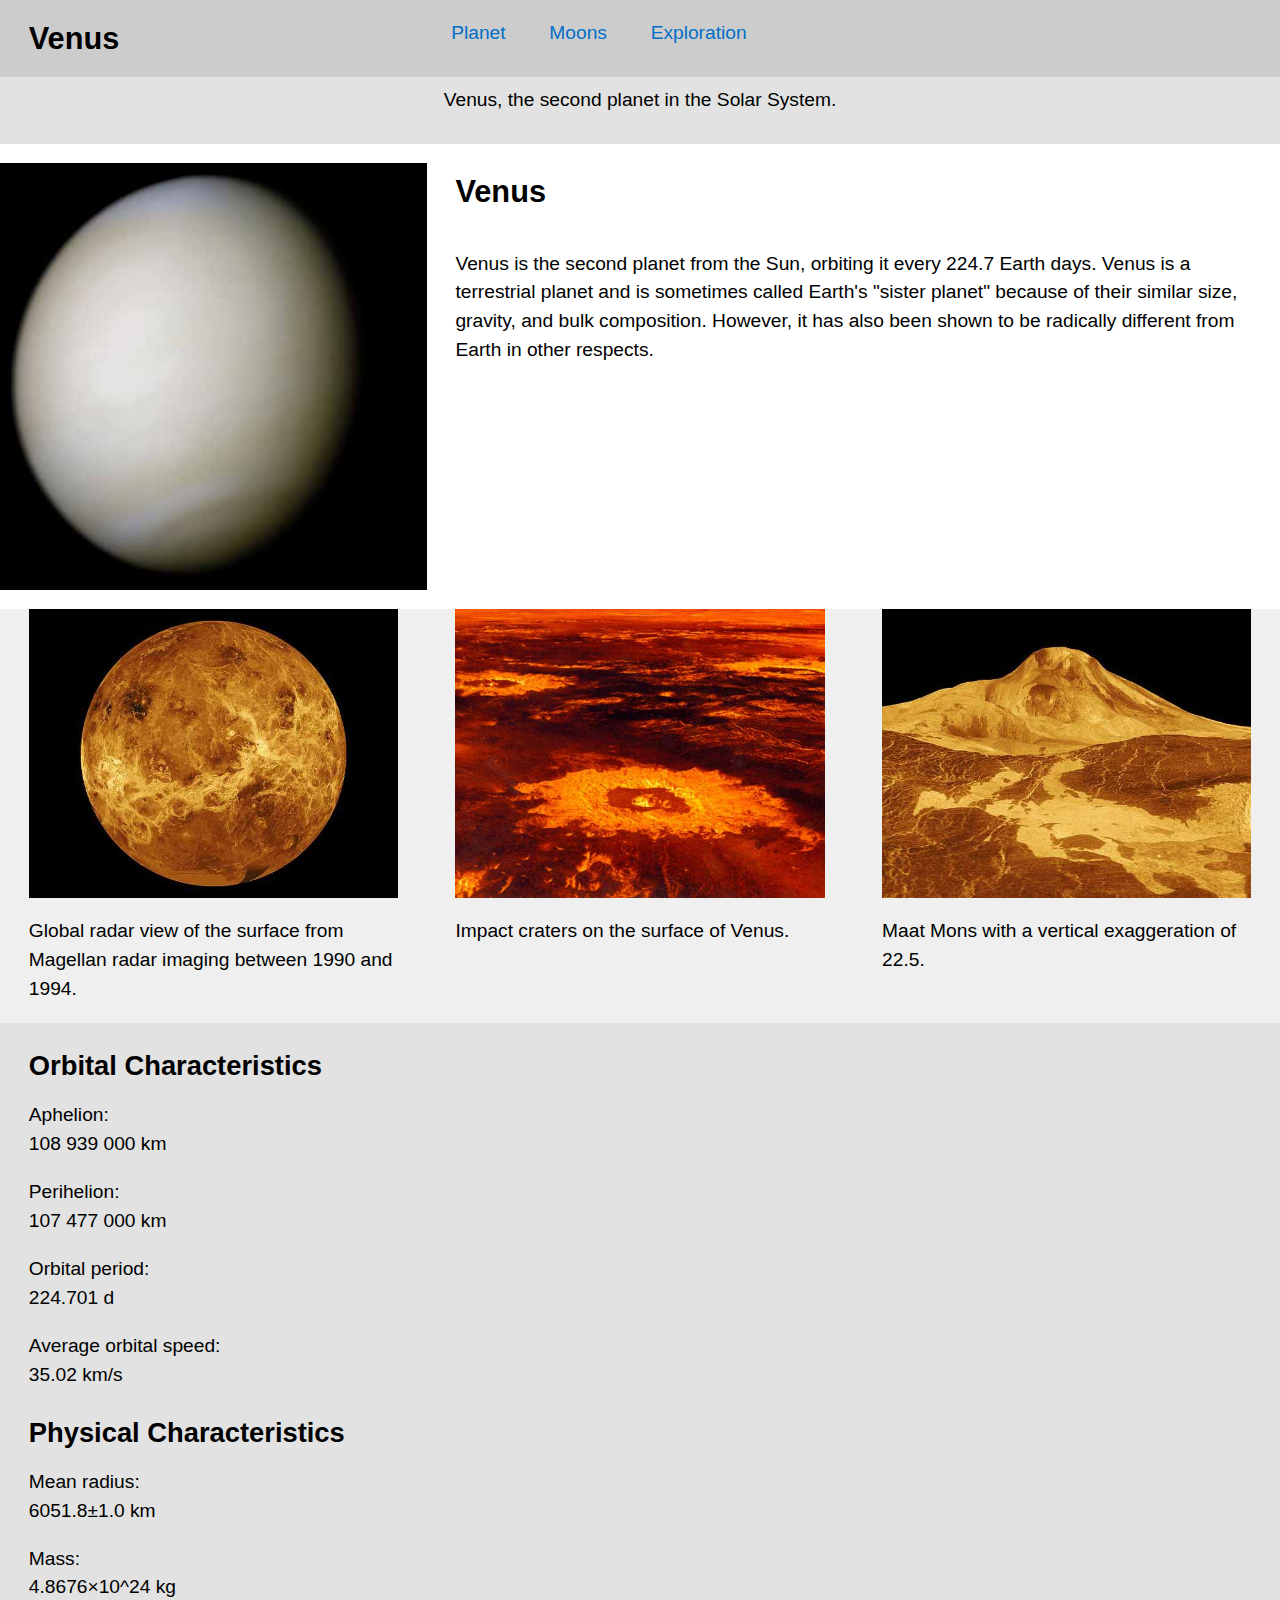
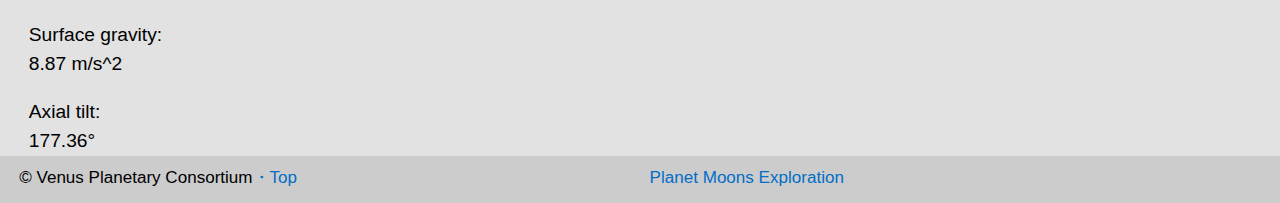
==== index.html @ a02ed285 "Took padding off of items in the html's because I inserted gutters. Fixed the footers of all the htm" ====
<!DOCTYPE html>
<html lang="en-ca">
<head>
  <meta charset="utf-8">
  <title>dsn1675-assignment-1</title>
  <meta name="viewport" content="width=device-width,initial-scale=1">
  <meta name="handheldfriendly" content="true">
  <meta name="mobileoptimized" content="240">
  <link href="css/modules.css" rel="stylesheet">
  <link href="css/typography.css" rel="stylesheet">
  <link href="css/grid.css" rel="stylesheet">
  <link href="css/main.css" rel="stylesheet">


</head>
  <body>

  <header>
    <div class="navigat"
      <div class="grid">

        <div class="unit xs-1 s-1 m-1-3 l-1-3 gutter">
          <h1 class="peta">Venus</h1>
        </div>

        <div class="unit xs-1 s-1 m-1-2 l-1-3">
          <a href="index.html">Planet</a>
          <a href="moons.html">Moons</a>
          <a href="exploration.html">Exploration</a>
        </div>

      </div>
    </div>
  </header>

  <div class="subheader">
    <div class="grid">

      <div class="unit xs-1 s-1 m-1 l-1">
        <p>Venus, the second planet in the Solar System.</p>
      </div>

    </div>
  </div>


  <main>
  <div class="p-one">
    <div class="grid">

      <div class="unit xs-1 s-1 m-1-3 l-1-3">
        <img class="img-v" src="images/venus.jpg" alt="">
      </div>

      <div class="unit xs-1 s-1 m-2-3 l-2-3 gutter">
        <h2>Venus</h2>
        <p>Venus is the second planet from the Sun, orbiting it every 224.7 Earth days. Venus is a terrestrial planet and is sometimes called Earth's "sister planet" because of their similar size, gravity, and bulk composition. However, it has also been shown to be radically different from Earth in other respects.</p>
      </div>

    </div>
  </div>

  <div class="three">
    <div class="grid">

      <div class="unit xs-1 s-1 m-1-3 l-1-3 gutter">
        <img class="img-flex" src="images/venus-1.jpg" alt="">
        <p class="figcap">Global radar view of the surface from Magellan radar imaging between 1990 and 1994.</p>
      </div>

      <div class="unit xs-1 s-1-2 m-1-3 l-1-3 gutter">
        <img class="img-flex" src="images/venus-2.jpg" alt="">
        <p class="figcap">Impact craters on the surface of Venus.</p>
      </div>

      <div class="unit xs-1 s-1-2 m-1-3 l-1-3 gutter">
        <img class="img-flex" src="images/venus-3.jpg" alt="">
        <p class="figcap">Maat Mons with a vertical exaggeration of 22.5.</p>
      </div>

    </div>
  </div>

  <div class="list">
    <div class="grid">

      <div class="unit xs-1 s-1 m-1-2 l-1 gutter">
        <h3>Orbital Characteristics</h3>

      <ol>
        <dt>Aphelion:</dt>
          <dd>108 939 000 km</dd>
        <dt>Perihelion:</dt>
          <dd>107 477 000 km</dd>
        <dt>Orbital period:</dt>
          <dd>224.701 d</dd>
        <dt>Average orbital speed:</dt>
          <dd>35.02 km/s</dd>
      </ol>
    </div>


      <div class="unit xs-1 s-1 m-1-2 l-1 gutter">
        <h3>Physical Characteristics</h3>

        <ol>
          <dt>Mean radius:</dt>
            <dd>6051.8±1.0 km</dd>
          <dt>Mass:</dt>
            <dd>4.8676×10^24 kg</dd>
          <dt>Surface gravity:</dt>
            <dd>8.87 m/s^2</dd>
          <dt>Axial tilt:</dt>
            <dd>177.36°</dd>
        </ol>
      </div>
    </div>
  </div>

  </main>

  <footer>

    <div class="navigat-two">
      <div class="grid">

        <div class="unit xs-1 s-1 m-1-2 l-1-2 milli">
          <p>© Venus Planetary Consortium<a href="top">・Top</a></p>
        </div>

        <div class="unit xs-1 s-1 m-1-2 l-1-2 milli">
          <ol>
          <a href="index.html">Planet</a>
          <a href="moons.html">Moons</a>
          <a href="exploration.html">Exploration</a>
          </ol>
        </div>

      </div>
    </div>
  </footer>

  </body>
</html>
---- css/modules.css ----
@-moz-viewport { width: device-width; scale: 1; }
@-ms-viewport { width: device-width; scale: 1; }
@-o-viewport { width: device-width; scale: 1; }
@-webkit-viewport { width: device-width; scale: 1; }
@viewport { width: device-width; scale: 1; }

html {
  box-sizing: border-box;
  -moz-text-size-adjust: 100%;
  -ms-text-size-adjust: 100%;
  -webkit-text-size-adjust: 100%;
  text-size-adjust: 100%;
}

*, *::before, *::after {
  box-sizing: inherit;
}

body {
  margin: 0;
}

article, aside, details, figcaption, figure,
footer, header, main, menu, nav, section, summary {
  display: block;
}

audio, canvas, progress, video {
  display: inline-block;
  vertical-align: baseline;
}

template {
  display: none;
}

img {
  border: 0;
}

.img-flex {
  display: block;
  width: 100%;
}

svg:not(:root) {
  overflow: hidden;
}

svg {
  fill: currentColor;
  stroke: currentColor;
}

.image-replacement, .ir {
  overflow: hidden;
  direction: ltr;
  text-align: left;
  text-indent: 100%;
  white-space: nowrap;
}

.list-group {
  padding-left: 0;
  list-style-type: none;
}

.list-group > dd {
  margin-left: 0;
}

.list-group--inline::before,
.list-group--inline::after {
  content: "";
  display: table;
}

.list-group--inline::after {
  clear: both;
}

.list-group--inline > li {
  display: inline-block;
}

.list-group--inline > dt {
  clear: left;
  float: left;
  width: 11em;
}

.list-group--inline > dd {
  float: left;
  min-width: 12em;
}

.embed {
  margin-left: 0;
  margin-right: 0;
  overflow: hidden;
  position: relative;
  width: 100%;
}

.embed--1by1 {
  padding-top: 100%; /* Square */
}

.embed--4by3 {
  padding-top: 75%; /* Traditional TV/computer screens */
}

.embed--iso216 {
  padding-top: 70.92%; /* A-standard paper sizes */
}

.embed--3by2 {
  padding-top: 66.6%; /* Classic 35 mm film & most digital photos, landscape */
}

.embed--2by3 {
  padding-top: 150%; /* Classic 35 mm film & most digital photos, portrait */
}

.embed--golden {
  padding-top: 61.8%; /* The Golden Ratio */
}

.embed--16by9 {
  padding-top: 56.25%; /* HD TV */
}

.embed--185by100 {
  padding-top: 54.05%; /* Common widescreen cinema */
}

.embed--24by10 {
  padding-top: 41.667%; /* Widescreen cinema: 2.4:1 */;
}

.embed--3by1 {
  padding-top: 33.3333%; /* Panorama photos */
}

.embed--4by1 {
  padding-top: 25%; /* Polyvision */
}

.embed__item {
  height: 100%;
  left: 0;
  position: absolute;
  top: 0;
  width: 100%;
}

.media {
  overflow: hidden;
}

.media__img {
  float: left;
}

.media__img--reversed {
  float: right;
}

.media__img--stacked {
  float: none;
}

.media__body {
  overflow: hidden;
  min-width: 12em; /* Slightly less than 200px, responsiveness built in */
}

a:hover, a:active {
  outline: none;
}

a:focus, [tabindex="0"]:focus,
input:focus, textarea:focus, button:focus {
  outline: 3px solid #000;
  outline-offset: 3px;
}

.skip-links {
  margin: 0;
  padding: 0;
  list-style-type: none;
}

.skip-links a {
  padding: 0.5em 0.75em;
  position: absolute;
  top: -3em;
  z-index: 10000; /* To make sure they're always on top */
  background-color: #000;
  color: #fff;
  font-size: 1.125rem;
  font-weight: bold;
  text-decoration: none;
}

.skip-links a:focus {
  top: 0;
}

.print-only {
  display: none;
  visibility: hidden;
}

@media print {

  .no-print {
    display: none;
    visibility: hidden;
  }

  .print-only {
    display: block;
    visibility: visible;
  }

  /*!
   * (c) HTML5 Boilerplate || MIT License
   *     https://html5boilerplate.com/
   */

  *, *:before, *:after, *:first-letter, *:first-line {
    background: none transparent !important;
    color: #000 !important;
    box-shadow: none !important;
    text-shadow: none !important;
  }

  a, a:visited {
    text-decoration: underline;
  }

  a[href]:after {
    content: " (" attr(href) ")";
  }

  abbr[title]:after {
    content: " (" attr(title) ")";
  }

  a[href^="#"]:after,
  a[href^="javascript:"]:after {
    content: "";
  }

  pre, blockquote {
    page-break-inside: avoid;
  }

  thead {
    display: table-header-group;
  }

  tr, img {
    page-break-inside: avoid;
  }

  p, h1, h2, h3, h4, h5, h6 {
    orphans: 3;
    widows: 3;
  }

  h1, h2, h3, h4, h5, h6 {
    page-break-after: avoid;
  }

  /*! End HTML5 Boilerplate code */
}
---- css/typography.css ----
html {
  font: normal 100%/1.5 helvetica,sans-serif;
  font-size: 100%;
  line-height: 1.3;
}


a {
  background-color: transparent; 
}

sub, sup {
  font-size: 75%;
  line-height: 1px;
  position: relative;
  vertical-align: baseline;
}

sup {
  top: -0.5em;
}

sub {
  bottom: -0.25em;
}

pre, code, kbd, samp {
  font-size: 100%;
}

abbr[title] {
  border-bottom: 1px dotted;
  text-decoration: none;
}

b, strong {
  font-weight: bold;
}

dfn, caption {
  font-style: italic;
}

hr {
  border: 0;
  border-top: 1px solid;
  height: 0;
}

table {
  border-collapse: collapse;
  border-spacing: 0;
  width: 100%;
}

th, td {
  border-bottom: 1px solid;
  text-align: left;
}

thead th {
  vertical-align: bottom;
}

.text-left {
  text-align: left;
}

.text-right {
  text-align: right;
}

.text-center {
  text-align: center;
}

.normal {
  font-weight: normal;
}

.bold {
  font-weight: bold;
}

.italic {
  font-style: italic;
}

h1, h2, h3, h4, h5, h6,
p, ul, ol, dl, dd, figure,
blockquote, details, hr,
fieldset, pre, table {
  margin: 0 0 1.3rem;
}

.yotta {
  font-size: 2.2807rem;
  line-height: 1.1400;
}

.zetta {
  font-size: 2.0273rem;
  line-height: 1.2825;
}

h1, .exa {
  font-size: 1.8020rem;
  line-height: 1.4428;
}

h2, .peta {
  font-size: 1.6018rem;
  line-height: 1.6232;
}

h3, .tera {
  font-size: 1.4238rem;
  line-height: 1.8261;
}

h4, .giga {
  font-size: 1.2656rem;
  line-height: 1.0272;
}

h5, .mega {
  font-size: 1.1250rem;
  line-height: 1.1556;
}

h6, .kilo, input, textarea {
  font-size: 1.0000rem;
  line-height: 1.3000;
}

small, .milli {
  font-size: 0.8889rem;
  line-height: 1.4625;
}

.micro {
  font-size: 0.7901rem;
  line-height: 1.6453;
}

.push {
  margin-bottom: 1.3rem;
}

.push-none, .push-0 {
  margin-bottom: 0;
}

.push-double, .push-2 {
  margin-bottom: 2.6000rem;
}

.push-half, .push-1-2 {
  margin-bottom: 0.6500rem;
}

.push-quarter, .push-1-4 {
  margin-bottom: 0.3250rem;
}

.push-right-quarter, .push-r-1-4 {
  margin-right: 0.3250rem;
}

.push-right-half, .push-r-1-2 {
  margin-right: 0.6500rem;
}

.push-right, .push-r {
  margin-right: 1.3rem;
}

.pad-top, .pad-t {
  padding-top: 1.3rem;
}

.pad-bottom, .pad-b {
  padding-bottom: 1.3rem;
}

.pad-top-double, .pad-t-2 {
  padding-top: 2.6000rem;
}

.pad-bottom-double, .pad-b-2 {
  padding-bottom: 2.6000rem;
}

.pad-top-half, .pad-t-1-2 {
  padding-top: 0.6500rem;
}

.pad-bottom-half, .pad-b-1-2 {
  padding-bottom: 0.6500rem;
}

.pad-top-quarter, .pad-t-1-4 {
  padding-top: 0.3250rem;
}

.pad-bottom-quarter, .pad-b-1-4 {
  padding-bottom: 0.3250rem;
}

.island {
  padding: 1.3rem;
}

.island-double, .island-2 {
  padding: 2.6000rem;
}

.island-half, .island-1-2 {
  padding: 0.6500rem;
}

.island-quarter, .island-1-4,
td, th, fieldset {
  padding: 0.3250rem;
}

.gutter {
  padding-left: 1.3rem;
  padding-right: 1.3rem;
}

.gutter-double, .gutter-2 {
  padding-left: 2.6000rem;
  padding-right: 2.6000rem;
}

.gutter-half, .gutter-1-2 {
  padding-left: 0.6500rem;
  padding-right: 0.6500rem;
}

.gutter-quarter, .gutter-1-4 {
  padding-left: 0.3250rem;
  padding-right: 0.3250rem;
}

@media only screen and (min-width: 38em) {

html {
  font-size: 110%;
  line-height: 1.4;
}

h1, h2, h3, h4, h5, h6,
p, ul, ol, dl, dd, figure,
blockquote, details, hr,
fieldset, pre, table {
  margin: 0 0 1.4rem;
}

.yotta {
  font-size: 2.2807rem;
  line-height: 1.2277;
}

.zetta {
  font-size: 2.0273rem;
  line-height: 1.3812;
}

h1, .exa {
  font-size: 1.8020rem;
  line-height: 1.5538;
}

h2, .peta {
  font-size: 1.6018rem;
  line-height: 1.7480;
}

h3, .tera {
  font-size: 1.4238rem;
  line-height: 1.9665;
}

h4, .giga {
  font-size: 1.2656rem;
  line-height: 1.1062;
}

h5, .mega {
  font-size: 1.1250rem;
  line-height: 1.2444;
}

h6, .kilo, input, textarea {
  font-size: 1.0000rem;
  line-height: 1.4000;
}

small, .milli {
  font-size: 0.8889rem;
  line-height: 1.5750;
}

.micro {
  font-size: 0.7901rem;
  line-height: 1.7719;
}

.push {
  margin-bottom: 1.4rem;
}

.push-none, .push-0 {
  margin-bottom: 0;
}

.push-double, .push-2 {
  margin-bottom: 2.8000rem;
}

.push-half, .push-1-2 {
  margin-bottom: 0.7000rem;
}

.push-quarter, .push-1-4 {
  margin-bottom: 0.3500rem;
}

.push-right-quarter, .push-r-1-4 {
  margin-right: 0.3500rem;
}

.push-right-half, .push-r-1-2 {
  margin-right: 0.7000rem;
}

.push-right, .push-r {
  margin-right: 1.4rem;
}

.pad-top, .pad-t {
  padding-top: 1.4rem;
}

.pad-bottom, .pad-b {
  padding-bottom: 1.4rem;
}

.pad-top-double, .pad-t-2 {
  padding-top: 2.8000rem;
}

.pad-bottom-double, .pad-b-2 {
  padding-bottom: 2.8000rem;
}

.pad-top-half, .pad-t-1-2 {
  padding-top: 0.7000rem;
}

.pad-bottom-half, .pad-b-1-2 {
  padding-bottom: 0.7000rem;
}

.pad-top-quarter, .pad-t-1-4 {
  padding-top: 0.3500rem;
}

.pad-bottom-quarter, .pad-b-1-4 {
  padding-bottom: 0.3500rem;
}

.island {
  padding: 1.4rem;
}

.island-double, .island-2 {
  padding: 2.8000rem;
}

.island-half, .island-1-2 {
  padding: 0.7000rem;
}

.island-quarter, .island-1-4,
td, th, fieldset {
  padding: 0.3500rem;
}

.gutter {
  padding-left: 1.4rem;
  padding-right: 1.4rem;
}

.gutter-double, .gutter-2 {
  padding-left: 2.8000rem;
  padding-right: 2.8000rem;
}

.gutter-half, .gutter-1-2 {
  padding-left: 0.7000rem;
  padding-right: 0.7000rem;
}

.gutter-quarter, .gutter-1-4 {
  padding-left: 0.3500rem;
  padding-right: 0.3500rem;
}

}

@media only screen and (min-width: 60em) {

html {
  font-size: 120%;
  line-height: 1.5;
}

h1, h2, h3, h4, h5, h6,
p, ul, ol, dl, dd, figure,
blockquote, details, hr,
fieldset, pre, table {
  margin: 0 0 1.5rem;
}

.yotta {
  font-size: 2.2807rem;
  line-height: 1.3154;
}

.zetta {
  font-size: 2.0273rem;
  line-height: 1.4798;
}

h1, .exa {
  font-size: 1.8020rem;
  line-height: 1.6648;
}

h2, .peta {
  font-size: 1.6018rem;
  line-height: 1.8729;
}

h3, .tera {
  font-size: 1.4238rem;
  line-height: 1.0535;
}

h4, .giga {
  font-size: 1.2656rem;
  line-height: 1.1852;
}

h5, .mega {
  font-size: 1.1250rem;
  line-height: 1.3333;
}

h6, .kilo, input, textarea {
  font-size: 1.0000rem;
  line-height: 1.5000;
}

small, .milli {
  font-size: 0.8889rem;
  line-height: 1.6875;
}

.micro {
  font-size: 0.7901rem;
  line-height: 1.8984;
}

.push {
  margin-bottom: 1.5rem;
}

.push-none, .push-0 {
  margin-bottom: 0;
}

.push-double, .push-2 {
  margin-bottom: 3.0000rem;
}

.push-half, .push-1-2 {
  margin-bottom: 0.7500rem;
}

.push-quarter, .push-1-4 {
  margin-bottom: 0.3750rem;
}

.push-right-quarter, .push-r-1-4 {
  margin-right: 0.3750rem;
}

.push-right-half, .push-r-1-2 {
  margin-right: 0.7500rem;
}

.push-right, .push-r {
  margin-right: 1.5rem;
}

.pad-top, .pad-t {
  padding-top: 1.5rem;
}

.pad-bottom, .pad-b {
  padding-bottom: 1.5rem;
}

.pad-top-double, .pad-t-2 {
  padding-top: 3.0000rem;
}

.pad-bottom-double, .pad-b-2 {
  padding-bottom: 3.0000rem;
}

.pad-top-half, .pad-t-1-2 {
  padding-top: 0.7500rem;
}

.pad-bottom-half, .pad-b-1-2 {
  padding-bottom: 0.7500rem;
}

.pad-top-quarter, .pad-t-1-4 {
  padding-top: 0.3750rem;
}

.pad-bottom-quarter, .pad-b-1-4 {
  padding-bottom: 0.3750rem;
}

.island {
  padding: 1.5rem;
}

.island-double, .island-2 {
  padding: 3.0000rem;
}

.island-half, .island-1-2 {
  padding: 0.7500rem;
}

.island-quarter, .island-1-4,
td, th, fieldset {
  padding: 0.3750rem;
}

.gutter {
  padding-left: 1.5rem;
  padding-right: 1.5rem;
}

.gutter-double, .gutter-2 {
  padding-left: 3.0000rem;
  padding-right: 3.0000rem;
}

.gutter-half, .gutter-1-2 {
  padding-left: 0.7500rem;
  padding-right: 0.7500rem;
}

.gutter-quarter, .gutter-1-4 {
  padding-left: 0.3750rem;
  padding-right: 0.3750rem;
}

}

@media only screen and (min-width: 90em) {

html {
  font-size: 130%;
  line-height: 1.5;
}

h1, h2, h3, h4, h5, h6,
p, ul, ol, dl, dd, figure,
blockquote, details, hr,
fieldset, pre, table {
  margin: 0 0 1.5rem;
}

.yotta {
  font-size: 2.2807rem;
  line-height: 1.3154;
}

.zetta {
  font-size: 2.0273rem;
  line-height: 1.4798;
}

h1, .exa {
  font-size: 1.8020rem;
  line-height: 1.6648;
}

h2, .peta {
  font-size: 1.6018rem;
  line-height: 1.8729;
}

h3, .tera {
  font-size: 1.4238rem;
  line-height: 1.0535;
}

h4, .giga {
  font-size: 1.2656rem;
  line-height: 1.1852;
}

h5, .mega {
  font-size: 1.1250rem;
  line-height: 1.3333;
}

h6, .kilo, input, textarea {
  font-size: 1.0000rem;
  line-height: 1.5000;
}

small, .milli {
  font-size: 0.8889rem;
  line-height: 1.6875;
}

.micro {
  font-size: 0.7901rem;
  line-height: 1.8984;
}

.push {
  margin-bottom: 1.5rem;
}

.push-none, .push-0 {
  margin-bottom: 0;
}

.push-double, .push-2 {
  margin-bottom: 3.0000rem;
}

.push-half, .push-1-2 {
  margin-bottom: 0.7500rem;
}

.push-quarter, .push-1-4 {
  margin-bottom: 0.3750rem;
}

.push-right-quarter, .push-r-1-4 {
  margin-right: 0.3750rem;
}

.push-right-half, .push-r-1-2 {
  margin-right: 0.7500rem;
}

.push-right, .push-r {
  margin-right: 1.5rem;
}

.pad-top, .pad-t {
  padding-top: 1.5rem;
}

.pad-bottom, .pad-b {
  padding-bottom: 1.5rem;
}

.pad-top-double, .pad-t-2 {
  padding-top: 3.0000rem;
}

.pad-bottom-double, .pad-b-2 {
  padding-bottom: 3.0000rem;
}

.pad-top-half, .pad-t-1-2 {
  padding-top: 0.7500rem;
}

.pad-bottom-half, .pad-b-1-2 {
  padding-bottom: 0.7500rem;
}

.pad-top-quarter, .pad-t-1-4 {
  padding-top: 0.3750rem;
}

.pad-bottom-quarter, .pad-b-1-4 {
  padding-bottom: 0.3750rem;
}

.island {
  padding: 1.5rem;
}

.island-double, .island-2 {
  padding: 3.0000rem;
}

.island-half, .island-1-2 {
  padding: 0.7500rem;
}

.island-quarter, .island-1-4,
td, th, fieldset {
  padding: 0.3750rem;
}

.gutter {
  padding-left: 1.5rem;
  padding-right: 1.5rem;
}

.gutter-double, .gutter-2 {
  padding-left: 3.0000rem;
  padding-right: 3.0000rem;
}

.gutter-half, .gutter-1-2 {
  padding-left: 0.7500rem;
  padding-right: 0.7500rem;
}

.gutter-quarter, .gutter-1-4 {
  padding-left: 0.3750rem;
  padding-right: 0.3750rem;
}

}
---- css/grid.css ----
/*
  Gridifier || Code released under the UNLICENSE
  http://gridifier.web-dev.tools/#xs,4,0,0,0;s,4,25,0,0;m,4,38,1,1;l,4,60,1,1
*/

.grid {
  margin: 0;
  padding: 0;
  letter-spacing: -0.31em;
  text-rendering: optimizespeed;
  display: -webkit-flex;
  -webkit-flex-flow: row wrap;
  display: -ms-flexbox;
  -ms-flex-flow: row wrap;
  display: flex;
  flex-flow: row wrap;
}

.grid-bottom {
  -webkit-align-items: flex-end;
  -ms-align-items: flex-end;
  align-items: flex-end;
}

.grid-middle {
  -webkit-align-items: center;
  -ms-align-items: center;
  align-items: center;
}

.grid-stretch {
  -webkit-align-items: stretch;
  -ms-align-items: stretch;
  align-items: stretch;
}

.opera-only :-o-prefocus, .grid {
  word-spacing: -0.43em;
}

.unit {
  letter-spacing: normal;
  text-rendering: auto;
  vertical-align: top;
  word-spacing: normal;
  display: inline-block;
  visibility: visible;
}

.grid-bottom .unit {
  vertical-align: bottom;
}

.grid-middle .unit {
  vertical-align: middle;
}

[class*="unit-push-"],
[class*="unit-pull-"] {
  position: relative;
}

.unit-xs-hidden {
  display: none;
  visibility: hidden;
}

.unit-xs-centered {
  margin: 0 auto;
}

.unit-xs-1, .xs-1 {
  display: block;
  visibility: visible;
  width: 100%;
}

.unit-xs-1-2, .xs-1-2 {
  width: 50.0000%;
}

.unit-xs-1-3, .xs-1-3 {
  width: 33.3333%;
}

.unit-xs-2-3, .xs-2-3 {
  width: 66.6667%;
}

.unit-xs-1-4, .xs-1-4 {
  width: 25.0000%;
}

.unit-xs-3-4, .xs-3-4 {
  width: 75.0000%;
}

.unit-xs-1-2,.xs-1-2,.unit-xs-1-3,.xs-1-3,.unit-xs-2-3,.xs-2-3,.unit-xs-1-4,.xs-1-4,.unit-xs-3-4,.xs-3-4 {
  display: inline-block;
  visibility: visible;
}

@media only screen and (min-width: 25em) {

.unit-s-hidden {
  display: none;
  visibility: hidden;
}

.unit-s-centered {
  margin: 0 auto;
}

.unit-s-1, .s-1 {
  display: block;
  visibility: visible;
  width: 100%;
}

.unit-s-1-2, .s-1-2 {
  width: 50.0000%;
}

.unit-s-1-3, .s-1-3 {
  width: 33.3333%;
}

.unit-s-2-3, .s-2-3 {
  width: 66.6667%;
}

.unit-s-1-4, .s-1-4 {
  width: 25.0000%;
}

.unit-s-3-4, .s-3-4 {
  width: 75.0000%;
}

.unit-s-1-2,.s-1-2,.unit-s-1-3,.s-1-3,.unit-s-2-3,.s-2-3,.unit-s-1-4,.s-1-4,.unit-s-3-4,.s-3-4 {
  display: inline-block;
  visibility: visible;
}

}

@media only screen and (min-width: 38em) {

.unit-m-hidden {
  display: none;
  visibility: hidden;
}

.unit-m-centered {
  margin: 0 auto;
}

.unit-m-1, .m-1 {
  display: block;
  visibility: visible;
  width: 100%;
}

.unit-offset-m-0 {
  margin-left: 0;
}

.unit-push-m-0,
.unit-pull-m-0 {
  left: 0;
}

.unit-m-1-2, .m-1-2 {
  width: 50.0000%;
}

.unit-offset-m-1-2 {
  margin-left: 50.0000%;
}

.unit-push-m-1-2 {
  left: 50.0000%;
}

.unit-pull-m-1-2 {
  left: -50.0000%;
}

.unit-m-1-3, .m-1-3 {
  width: 33.3333%;
}

.unit-offset-m-1-3 {
  margin-left: 33.3333%;
}

.unit-push-m-1-3 {
  left: 33.3333%;
}

.unit-pull-m-1-3 {
  left: -33.3333%;
}

.unit-m-2-3, .m-2-3 {
  width: 66.6667%;
}

.unit-offset-m-2-3 {
  margin-left: 66.6667%;
}

.unit-push-m-2-3 {
  left: 66.6667%;
}

.unit-pull-m-2-3 {
  left: -66.6667%;
}

.unit-m-1-4, .m-1-4 {
  width: 25.0000%;
}

.unit-offset-m-1-4 {
  margin-left: 25.0000%;
}

.unit-push-m-1-4 {
  left: 25.0000%;
}

.unit-pull-m-1-4 {
  left: -25.0000%;
}

.unit-m-3-4, .m-3-4 {
  width: 75.0000%;
}

.unit-offset-m-3-4 {
  margin-left: 75.0000%;
}

.unit-push-m-3-4 {
  left: 75.0000%;
}

.unit-pull-m-3-4 {
  left: -75.0000%;
}

.unit-m-1-2,.m-1-2,.unit-m-1-3,.m-1-3,.unit-m-2-3,.m-2-3,.unit-m-1-4,.m-1-4,.unit-m-3-4,.m-3-4 {
  display: inline-block;
  visibility: visible;
}

}

@media only screen and (min-width: 60em) {

.unit-l-hidden {
  display: none;
  visibility: hidden;
}

.unit-l-centered {
  margin: 0 auto;
}

.unit-l-1, .l-1 {
  display: block;
  visibility: visible;
  width: 100%;
}

.unit-offset-l-0 {
  margin-left: 0;
}

.unit-push-l-0,
.unit-pull-l-0 {
  left: 0;
}

.unit-l-1-2, .l-1-2 {
  width: 50.0000%;
}

.unit-offset-l-1-2 {
  margin-left: 50.0000%;
}

.unit-push-l-1-2 {
  left: 50.0000%;
}

.unit-pull-l-1-2 {
  left: -50.0000%;
}

.unit-l-1-3, .l-1-3 {
  width: 33.3333%;
}

.unit-offset-l-1-3 {
  margin-left: 33.3333%;
}

.unit-push-l-1-3 {
  left: 33.3333%;
}

.unit-pull-l-1-3 {
  left: -33.3333%;
}

.unit-l-2-3, .l-2-3 {
  width: 66.6667%;
}

.unit-offset-l-2-3 {
  margin-left: 66.6667%;
}

.unit-push-l-2-3 {
  left: 66.6667%;
}

.unit-pull-l-2-3 {
  left: -66.6667%;
}

.unit-l-1-4, .l-1-4 {
  width: 25.0000%;
}

.unit-offset-l-1-4 {
  margin-left: 25.0000%;
}

.unit-push-l-1-4 {
  left: 25.0000%;
}

.unit-pull-l-1-4 {
  left: -25.0000%;
}

.unit-l-3-4, .l-3-4 {
  width: 75.0000%;
}

.unit-offset-l-3-4 {
  margin-left: 75.0000%;
}

.unit-push-l-3-4 {
  left: 75.0000%;
}

.unit-pull-l-3-4 {
  left: -75.0000%;
}

.unit-l-1-2,.l-1-2,.unit-l-1-3,.l-1-3,.unit-l-2-3,.l-2-3,.unit-l-1-4,.l-1-4,.unit-l-3-4,.l-3-4 {
  display: inline-block;
  visibility: visible;
}

}

.unit-content-distribute {
  display: -ms-flexbox;
  display: -webkit-flex;
  display: flex;
  -ms-flex-direction: column;
  -webkit-flex-direction: column;
  flex-direction: column;
  -ms-flex-pack: justify;
  -webkit-justify-content: space-between;
  justify-content: space-between;
}

.content-fill {
  -ms-flex-grow: 2;
  -webkit-flex-grow: 2;
  flex-grow: 2;
  max-width: 100%; /* @bugfix: IE 10, 11 */
}

.content-shrink {
  -ms-align-self: center;
  -webkit-align-self: center;
  align-self: center;
}
---- css/main.css ----
@-moz-viewport { width: device-width; scale: 1;}
@-ms-viewport { width: device-width; scale: 1;}
@-o-viewport { width: device-width; scale: 1;}
@-webkit-viewport { width: device-width; scale: 1;}
@viewport { width: device-width; scale: 1;}

html {
  box-sizing: border-box;
  -moz-text-size-adjust: 100%;
  -ms-text-size-adjust: 100%;
  -webkit-text-size-adjust: 100%;
  text-size-adjust: 100%;

  font-family: sans-serif;

}
*,*::before, *::after {
  box-sizing: inherit;
}

body {
  margin: 0;
}

.img-flex {
  width: 100%;
  display: block;
  padding: 0;
}

.img-v {
  width: 100%;
  display: block;
  padding-bottom: 1em;
}

.gutter {
  padding-left: 1.5rem;
  padding-right: 1.5rem;
}


.top {
  color: blue;
  padding-top: 1em;
}


header {
  background-color: #cccccc;
  padding-bottom: 0.5em;
}

.explor {
  background-color: #e2e2e2;
  text-align: center;
}

.grid {
  overflow: hidden;
}

.figcap {
  padding: 1em 0 1em 0;
  margin: 0;
}

.footer {
  background-color: #cccccc;
  overflow: hidden;
  width: 100%;
}

.discovery {
  background-color: #efefef;
  overflow: hidden;
}

.discovery h1 {
  padding-top: 1em;
}

.navigat {
  overflow: hidden;
}

.navigat h1 {
  text-align: center;
}

.navigat a{
  text-decoration: none;
  display: block;
  padding-bottom: 0.5em;
  padding-top: 0.5em;
  padding-left: 1em;
  color: #026ec8;
  }

.navigat a:hover {
  background-color: #0075dd;
  color: white;
  }

.navigat-two {
  padding-left: 1em;
  background-color: #cccccc;
  padding-bottom: 0.5em;
}

.navigat-two p{
  padding-top: 0.5em;
  margin: 0;
}

.navigat-two a{
  text-decoration: none;
  display: inline-block;
  color: #026ec8
}

.navigat-two ol {
  margin: 0;
  padding: 0;
}


.moon-title {
  text-align: center;
  background-color: #e2e2e2;
  padding-top: 1em;
  margin-bottom: 1em;
}

.middle dt {
  padding-top: 1em;
}

.subheader {
  background-color: #e2e2e2;
  text-align: center;
  margin-bottom: 1em;
  padding-left: 1em;
  padding-right: 1em;
  padding-top: 0.5em;
}


.three {
  background-color: #efefef;
}

.list {
  background-color: #e2e2e2;
}

.list h3 {
  padding-top: 1em;
  margin: 0;
  line-height: normal;
}

.list dd{
  margin: 0;
}

.list dt{
  padding-top: 1em;
}

.list ol{
  margin: 0;
  padding: 0;
}

.list-two dd{
  margin: 0;
}

.list-two ol{
  padding: 0;
}

.fake {
  padding-left: 1em;
}

.fake-two {
  padding-left: 1em;
}

.probes {
  background-color: #e2e2e2;
}

.probes h1 {
  padding-top: 1em;
}

.probes h2 {
  margin: 0;
}

@media only screen and (min-width: 15em) {

header h1 {
  text-align: center;
}

header p {
  text-align: center;
}


}

@media only screen and (min-width: 28em){

.navigat a{
  display: inline-block;
  padding-right: 1em;
  }

.navigat {
  text-align: center;
}

}

@media only screen and (min-width: 38em) {

header h1 {
  text-align: left;
}

header p {
  text-align: left;
}

.navigat {
  text-align: left;
  padding-top: 0.5em;
}

.navigat h1 {
  margin-bottom: 0;
  text-align: left;
}

.navigat-two ol {
  padding-top: 0.5em;
}

}
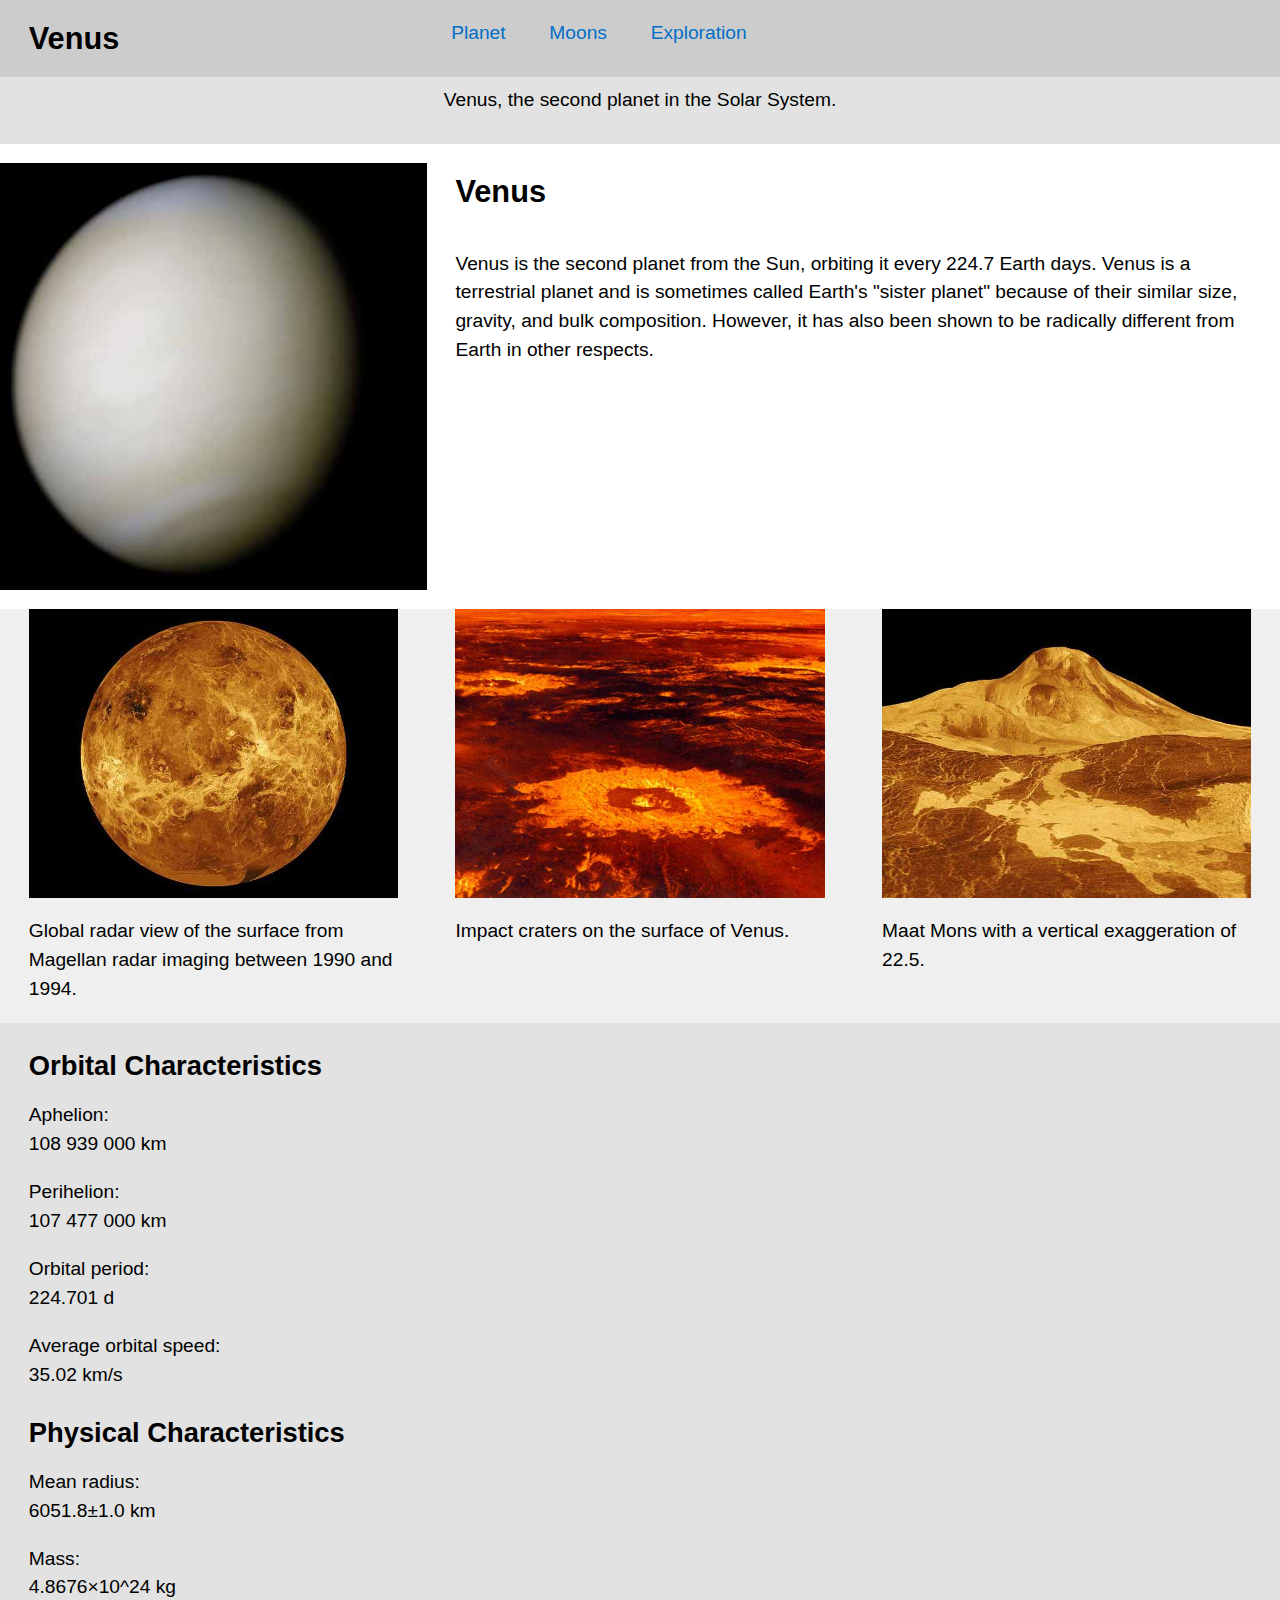
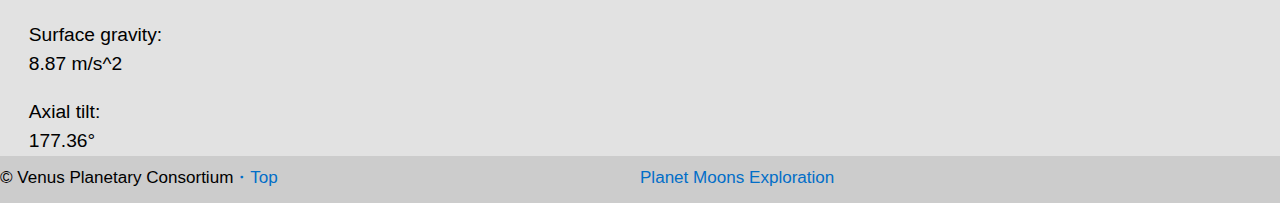
==== commit edcf631c: "Took out some un used main.css items and made sure gutters were being used on everything instead of " ====
--- a/index.html
+++ b/index.html
@@ -36,7 +36,7 @@
   <div class="subheader">
     <div class="grid">
 
-      <div class="unit xs-1 s-1 m-1 l-1">
+      <div class="unit xs-1 s-1 m-1 l-1 gutter">
         <p>Venus, the second planet in the Solar System.</p>
       </div>
 
--- a/css/main.css
+++ b/css/main.css
@@ -103,7 +103,6 @@
   }
 
 .navigat-two {
-  padding-left: 1em;
   background-color: #cccccc;
   padding-bottom: 0.5em;
 }
@@ -140,8 +139,6 @@
   background-color: #e2e2e2;
   text-align: center;
   margin-bottom: 1em;
-  padding-left: 1em;
-  padding-right: 1em;
   padding-top: 0.5em;
 }
 
@@ -179,14 +176,6 @@
 
 .list-two ol{
   padding: 0;
-}
-
-.fake {
-  padding-left: 1em;
-}
-
-.fake-two {
-  padding-left: 1em;
 }
 
 .probes {
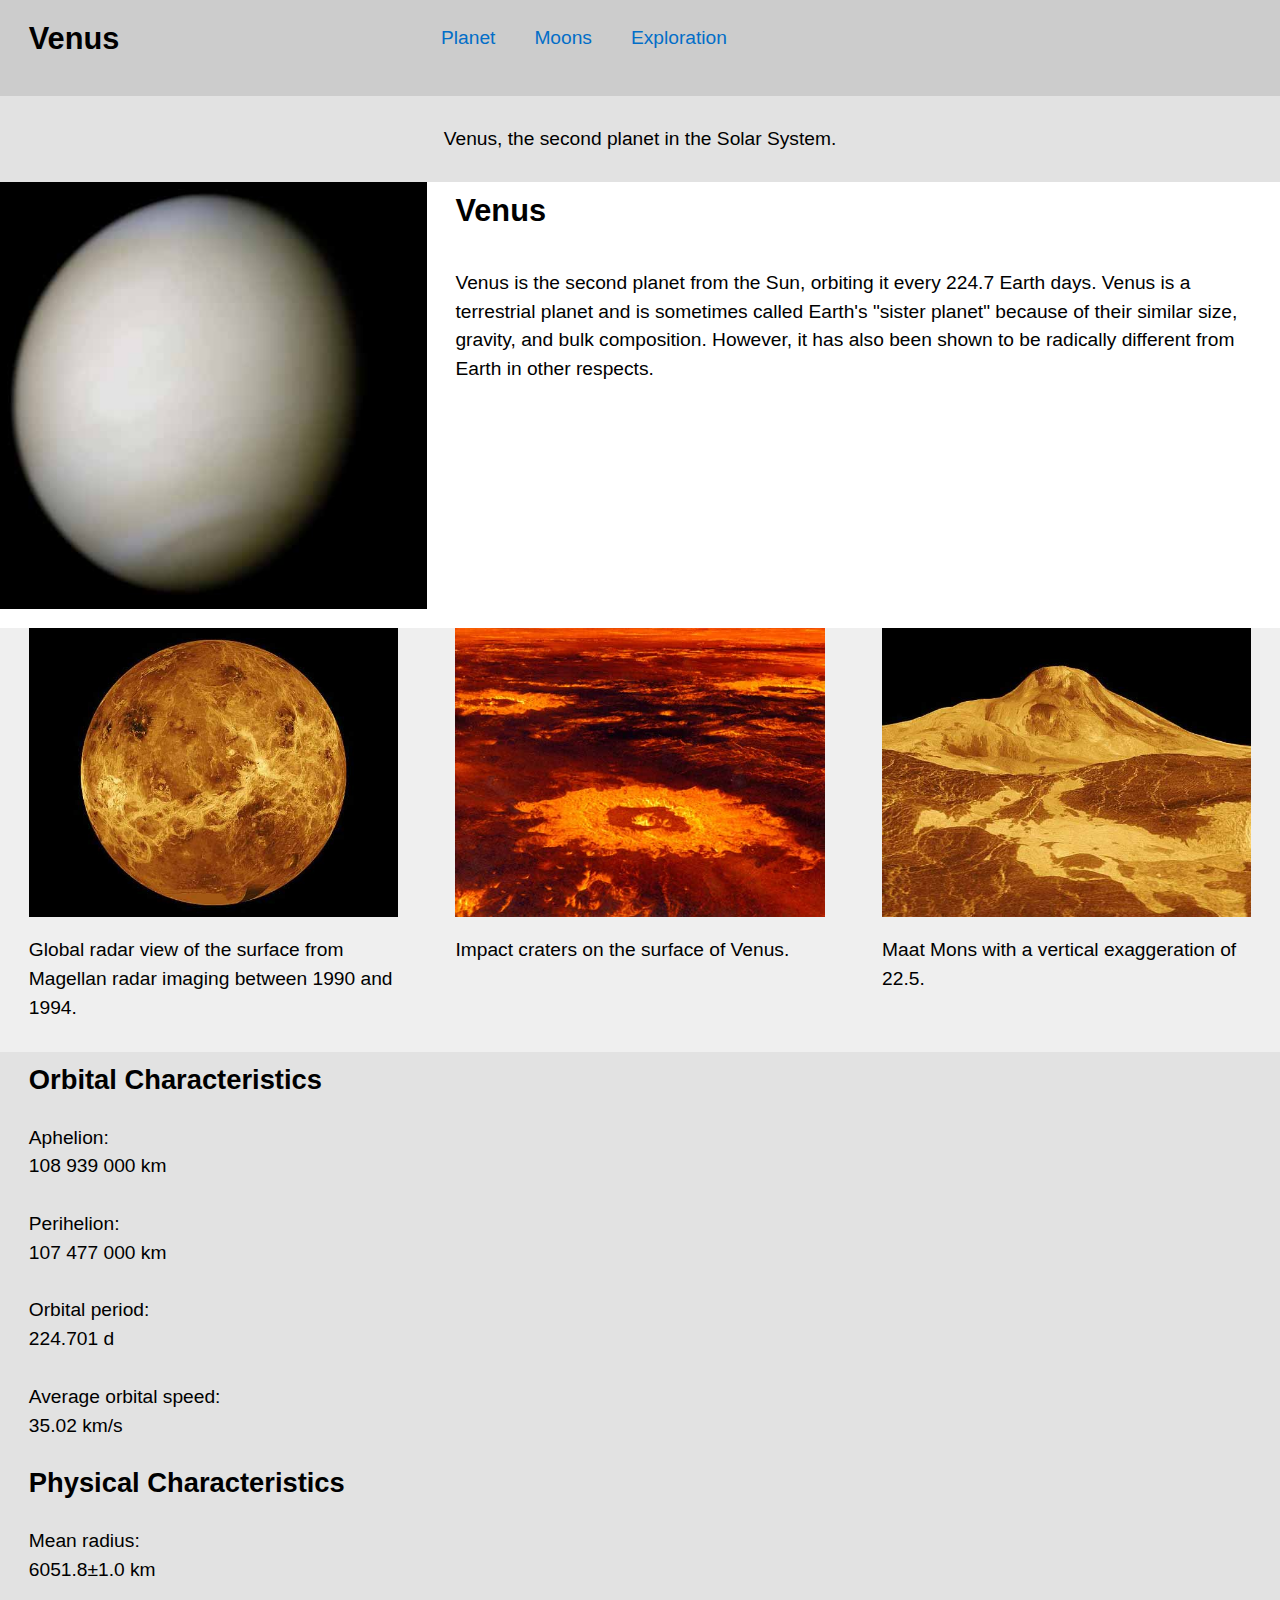
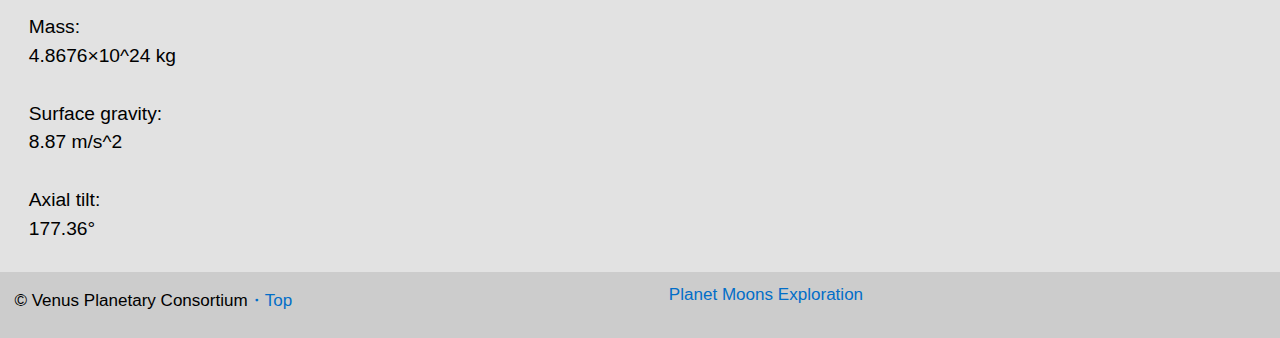
==== commit 0a70bcec: "took all padding and margin correction out of main.css and replaces them in the html with the proper" ====
--- a/index.html
+++ b/index.html
@@ -15,29 +15,31 @@
 </head>
   <body>
 
-  <header>
-    <div class="navigat"
+    <header>
+      <div class="navigat">
       <div class="grid">
 
         <div class="unit xs-1 s-1 m-1-3 l-1-3 gutter">
           <h1 class="peta">Venus</h1>
         </div>
 
-        <div class="unit xs-1 s-1 m-1-2 l-1-3">
-          <a href="index.html">Planet</a>
-          <a href="moons.html">Moons</a>
-          <a href="exploration.html">Exploration</a>
+        <div class="unit xs-1 s-1 m-2-3 l-2-3">
+          <ol class="list-group list-group--inline">
+            <li><a class="island-half" href="index.html">Planet</a></li>
+            <li><a class="island-half"href="moons.html">Moons</a></li>
+            <li><a class="island-half" href="exploration.html">Exploration</a></li>
+          </ol>
         </div>
 
       </div>
-    </div>
-  </header>
+      </div>
+    </header>
 
   <div class="subheader">
     <div class="grid">
 
-      <div class="unit xs-1 s-1 m-1 l-1 gutter">
-        <p>Venus, the second planet in the Solar System.</p>
+      <div class="unit xs-1 s-1 m-1 l-1 gutter island">
+        <p class="text-center push-0">Venus, the second planet in the Solar System.</p>
       </div>
 
     </div>
@@ -49,7 +51,7 @@
     <div class="grid">
 
       <div class="unit xs-1 s-1 m-1-3 l-1-3">
-        <img class="img-v" src="images/venus.jpg" alt="">
+        <img class="img-flex" src="images/venus.jpg" alt="">
       </div>
 
       <div class="unit xs-1 s-1 m-2-3 l-2-3 gutter">
@@ -65,17 +67,17 @@
 
       <div class="unit xs-1 s-1 m-1-3 l-1-3 gutter">
         <img class="img-flex" src="images/venus-1.jpg" alt="">
-        <p class="figcap">Global radar view of the surface from Magellan radar imaging between 1990 and 1994.</p>
+        <p>Global radar view of the surface from Magellan radar imaging between 1990 and 1994.</p>
       </div>
 
       <div class="unit xs-1 s-1-2 m-1-3 l-1-3 gutter">
         <img class="img-flex" src="images/venus-2.jpg" alt="">
-        <p class="figcap">Impact craters on the surface of Venus.</p>
+        <p>Impact craters on the surface of Venus.</p>
       </div>
 
       <div class="unit xs-1 s-1-2 m-1-3 l-1-3 gutter">
         <img class="img-flex" src="images/venus-3.jpg" alt="">
-        <p class="figcap">Maat Mons with a vertical exaggeration of 22.5.</p>
+        <p>Maat Mons with a vertical exaggeration of 22.5.</p>
       </div>
 
     </div>
@@ -85,9 +87,9 @@
     <div class="grid">
 
       <div class="unit xs-1 s-1 m-1-2 l-1 gutter">
-        <h3>Orbital Characteristics</h3>
+        <h3 class="pad-top-half">Orbital Characteristics</h3>
 
-      <ol>
+      <dl>
         <dt>Aphelion:</dt>
           <dd>108 939 000 km</dd>
         <dt>Perihelion:</dt>
@@ -96,14 +98,14 @@
           <dd>224.701 d</dd>
         <dt>Average orbital speed:</dt>
           <dd>35.02 km/s</dd>
-      </ol>
+      </dl>
     </div>
 
 
       <div class="unit xs-1 s-1 m-1-2 l-1 gutter">
         <h3>Physical Characteristics</h3>
 
-        <ol>
+        <dl>
           <dt>Mean radius:</dt>
             <dd>6051.8±1.0 km</dd>
           <dt>Mass:</dt>
@@ -112,7 +114,7 @@
             <dd>8.87 m/s^2</dd>
           <dt>Axial tilt:</dt>
             <dd>177.36°</dd>
-        </ol>
+        </dl>
       </div>
     </div>
   </div>
@@ -124,15 +126,15 @@
     <div class="navigat-two">
       <div class="grid">
 
-        <div class="unit xs-1 s-1 m-1-2 l-1-2 milli">
-          <p>© Venus Planetary Consortium<a href="top">・Top</a></p>
+        <div class="unit xs-1 s-1 m-1-2 l-1-2 milli island-1-2">
+          <li class="list-group">© Venus Planetary Consortium<a>・Top</a></li>
         </div>
 
-        <div class="unit xs-1 s-1 m-1-2 l-1-2 milli">
-          <ol>
-          <a href="index.html">Planet</a>
-          <a href="moons.html">Moons</a>
-          <a href="exploration.html">Exploration</a>
+        <div class="unit xs-1 s-1 m-1-2 l-1-2 milli gutter">
+          <ol class="list-group list-group--inline">
+            <li><a href="index.html">Planet</a></li>
+            <li><a href="moons.html">Moons</a></li>
+            <li><a href="exploration.html">Exploration</a></li>
           </ol>
         </div>
 
--- a/css/modules.css
+++ b/css/modules.css
@@ -41,6 +41,7 @@
 .img-flex {
   display: block;
   width: 100%;
+  padding-bottom: 1em;
 }
 
 svg:not(:root) {
@@ -63,6 +64,10 @@
 .list-group {
   padding-left: 0;
   list-style-type: none;
+}
+
+.list-group a {
+  text-decoration: none;
 }
 
 .list-group > dd {
--- a/css/main.css
+++ b/css/main.css
@@ -22,47 +22,22 @@
   margin: 0;
 }
 
-.img-flex {
-  width: 100%;
-  display: block;
-  padding: 0;
-}
-
-.img-v {
-  width: 100%;
-  display: block;
-  padding-bottom: 1em;
-}
-
 .gutter {
   padding-left: 1.5rem;
   padding-right: 1.5rem;
 }
 
 
-.top {
-  color: blue;
-  padding-top: 1em;
-}
-
-
 header {
   background-color: #cccccc;
-  padding-bottom: 0.5em;
 }
 
 .explor {
   background-color: #e2e2e2;
-  text-align: center;
 }
 
 .grid {
   overflow: hidden;
-}
-
-.figcap {
-  padding: 1em 0 1em 0;
-  margin: 0;
 }
 
 .footer {
@@ -76,24 +51,11 @@
   overflow: hidden;
 }
 
-.discovery h1 {
-  padding-top: 1em;
-}
-
 .navigat {
   overflow: hidden;
 }
 
-.navigat h1 {
-  text-align: center;
-}
-
 .navigat a{
-  text-decoration: none;
-  display: block;
-  padding-bottom: 0.5em;
-  padding-top: 0.5em;
-  padding-left: 1em;
   color: #026ec8;
   }
 
@@ -104,42 +66,20 @@
 
 .navigat-two {
   background-color: #cccccc;
-  padding-bottom: 0.5em;
-}
-
-.navigat-two p{
-  padding-top: 0.5em;
-  margin: 0;
 }
 
 .navigat-two a{
-  text-decoration: none;
-  display: inline-block;
   color: #026ec8
-}
-
-.navigat-two ol {
-  margin: 0;
-  padding: 0;
 }
 
 
 .moon-title {
-  text-align: center;
   background-color: #e2e2e2;
-  padding-top: 1em;
-  margin-bottom: 1em;
 }
 
-.middle dt {
-  padding-top: 1em;
-}
 
 .subheader {
   background-color: #e2e2e2;
-  text-align: center;
-  margin-bottom: 1em;
-  padding-top: 0.5em;
 }
 
 
@@ -151,44 +91,10 @@
   background-color: #e2e2e2;
 }
 
-.list h3 {
-  padding-top: 1em;
-  margin: 0;
-  line-height: normal;
-}
-
-.list dd{
-  margin: 0;
-}
-
-.list dt{
-  padding-top: 1em;
-}
-
-.list ol{
-  margin: 0;
-  padding: 0;
-}
-
-.list-two dd{
-  margin: 0;
-}
-
-.list-two ol{
-  padding: 0;
-}
-
 .probes {
   background-color: #e2e2e2;
 }
 
-.probes h1 {
-  padding-top: 1em;
-}
-
-.probes h2 {
-  margin: 0;
-}
 
 @media only screen and (min-width: 15em) {
 
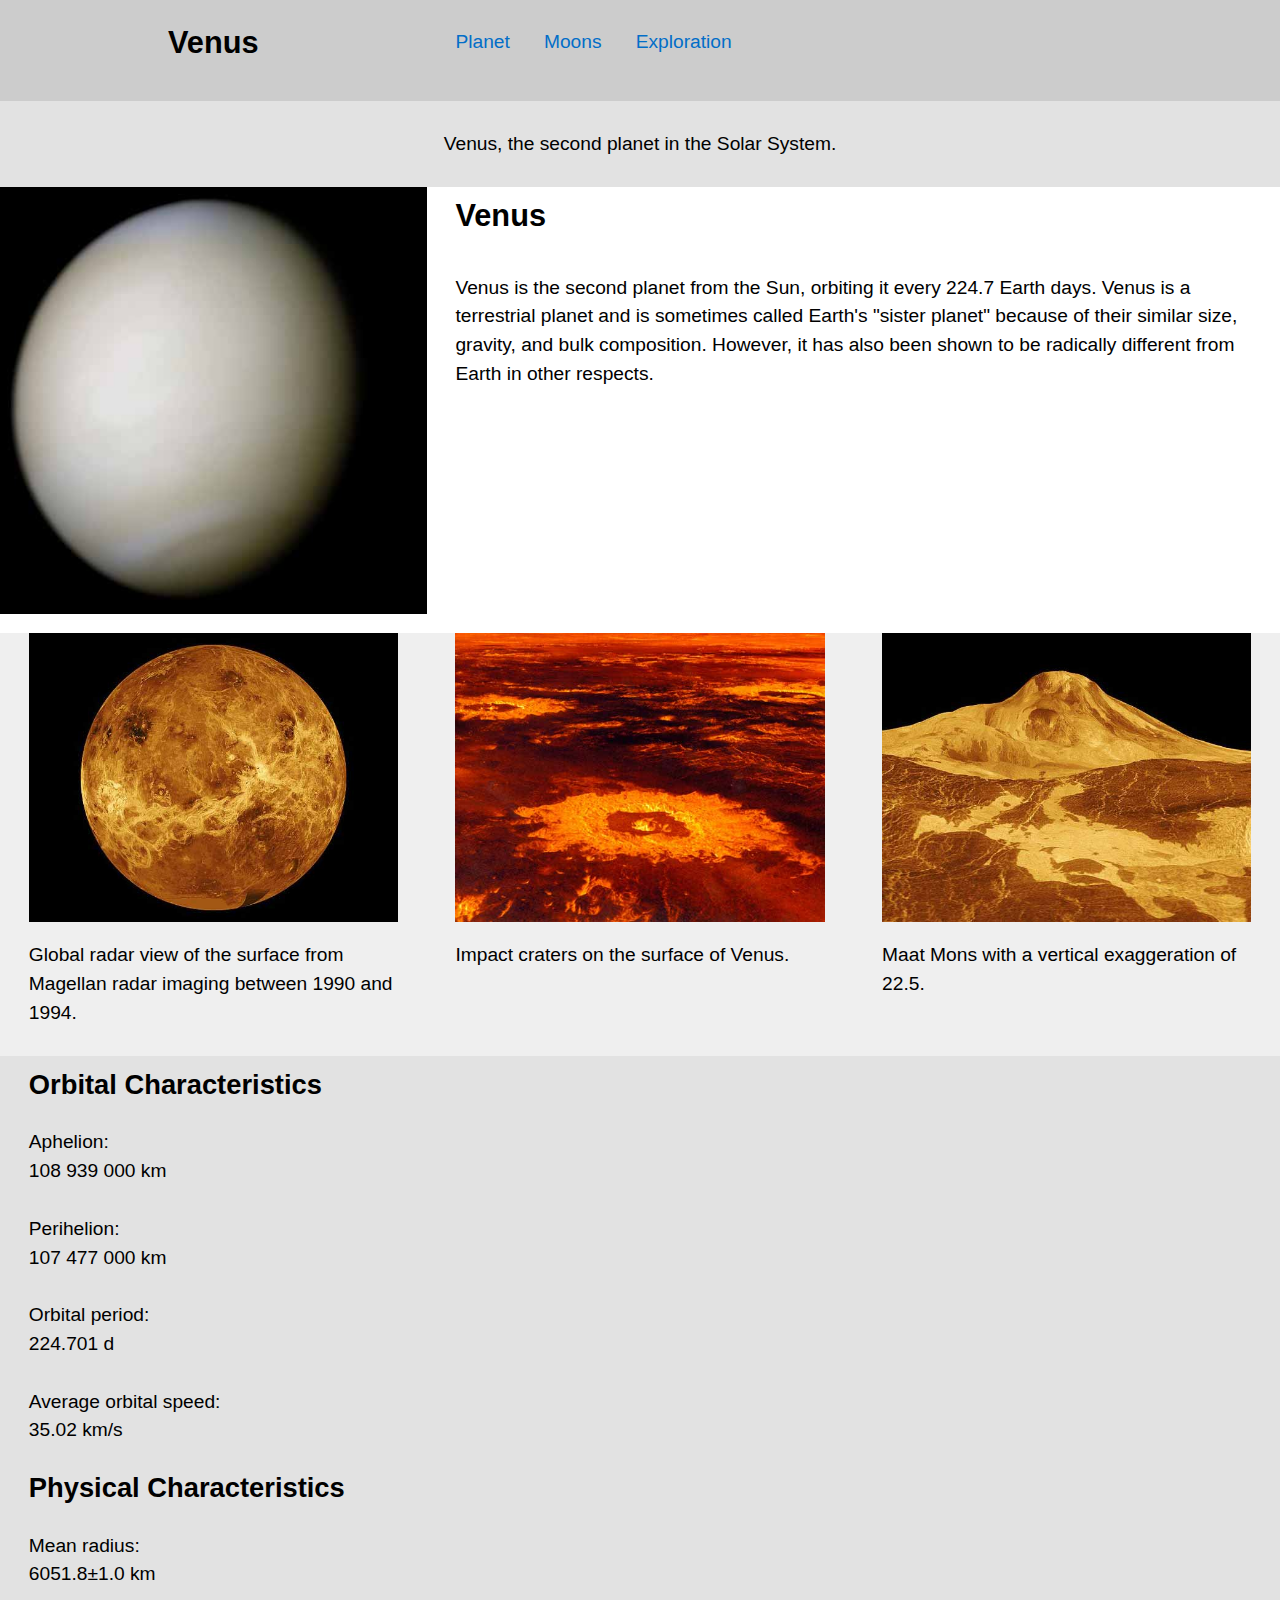
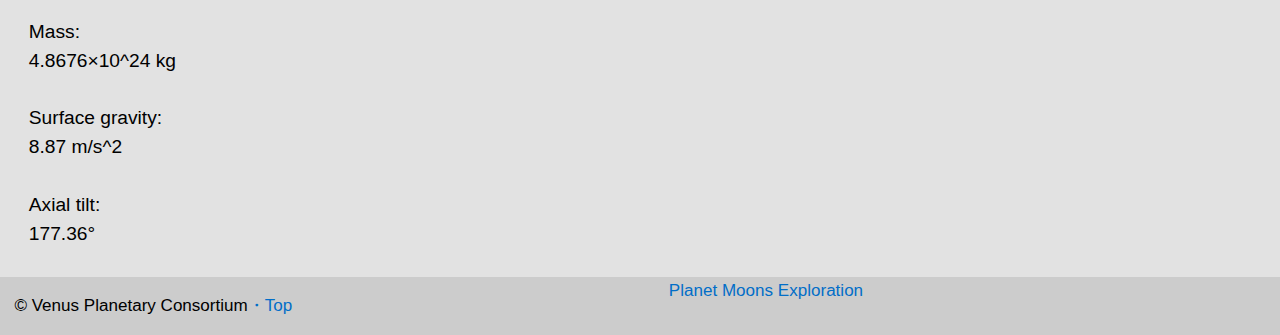
==== commit 462b0293: "got rid of the media queries cause they were not needed. Added pad-top-half to the header" ====
--- a/index.html
+++ b/index.html
@@ -15,7 +15,7 @@
 </head>
   <body>
 
-    <header>
+    <header class="pad-top-half">
       <div class="navigat">
       <div class="grid">
 
@@ -24,7 +24,7 @@
         </div>
 
         <div class="unit xs-1 s-1 m-2-3 l-2-3">
-          <ol class="list-group list-group--inline">
+          <ol class="list-group list-group--inline island-half">
             <li><a class="island-half" href="index.html">Planet</a></li>
             <li><a class="island-half"href="moons.html">Moons</a></li>
             <li><a class="island-half" href="exploration.html">Exploration</a></li>
--- a/css/main.css
+++ b/css/main.css
@@ -105,45 +105,3 @@
 header p {
   text-align: center;
 }
-
-
-}
-
-@media only screen and (min-width: 28em){
-
-.navigat a{
-  display: inline-block;
-  padding-right: 1em;
-  }
-
-.navigat {
-  text-align: center;
-}
-
-}
-
-@media only screen and (min-width: 38em) {
-
-header h1 {
-  text-align: left;
-}
-
-header p {
-  text-align: left;
-}
-
-.navigat {
-  text-align: left;
-  padding-top: 0.5em;
-}
-
-.navigat h1 {
-  margin-bottom: 0;
-  text-align: left;
-}
-
-.navigat-two ol {
-  padding-top: 0.5em;
-}
-
-}
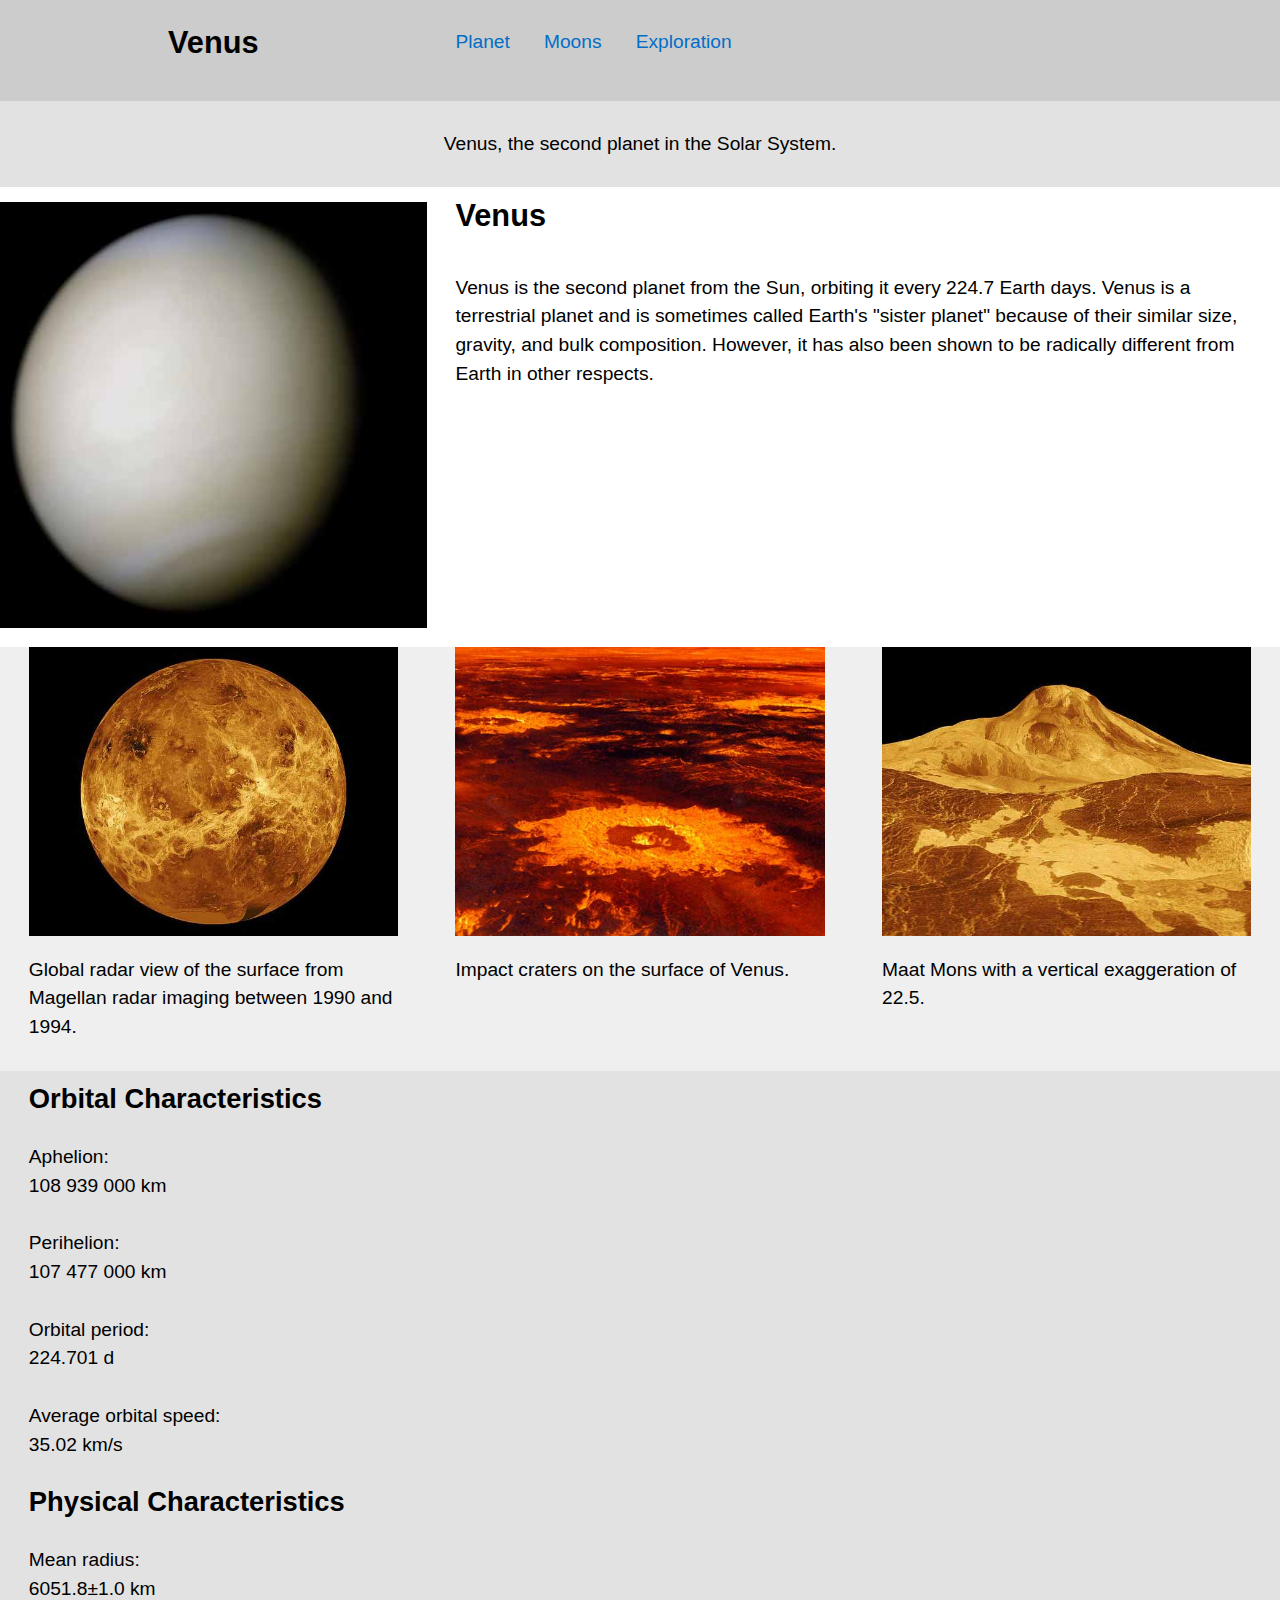
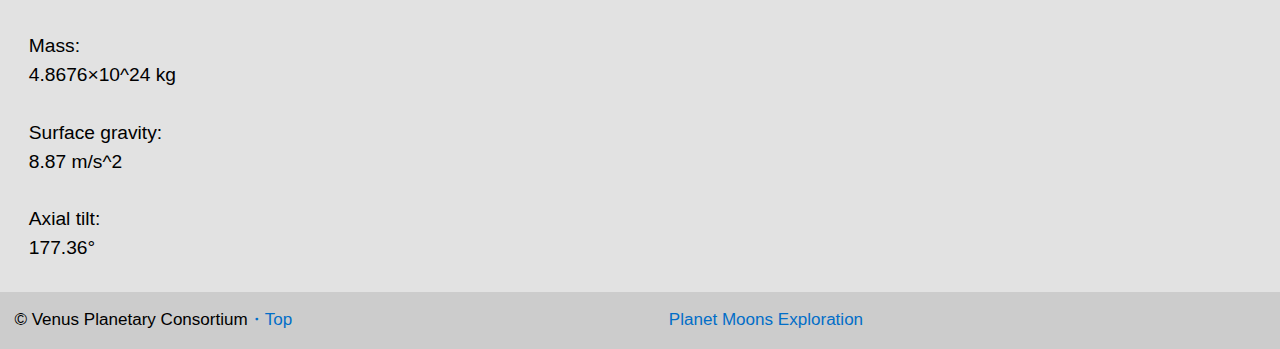
==== commit 2b5b2c94: "added in a little main.css in media queries, added some pad-top-half in moons and index" ====
--- a/index.html
+++ b/index.html
@@ -26,7 +26,7 @@
         <div class="unit xs-1 s-1 m-2-3 l-2-3">
           <ol class="list-group list-group--inline island-half">
             <li><a class="island-half" href="index.html">Planet</a></li>
-            <li><a class="island-half"href="moons.html">Moons</a></li>
+            <li><a class="island-half" href="moons.html">Moons</a></li>
             <li><a class="island-half" href="exploration.html">Exploration</a></li>
           </ol>
         </div>
@@ -50,7 +50,7 @@
   <div class="p-one">
     <div class="grid">
 
-      <div class="unit xs-1 s-1 m-1-3 l-1-3">
+      <div class="unit xs-1 s-1 m-1-3 l-1-3 pad-top-half">
         <img class="img-flex" src="images/venus.jpg" alt="">
       </div>
 
@@ -127,11 +127,11 @@
       <div class="grid">
 
         <div class="unit xs-1 s-1 m-1-2 l-1-2 milli island-1-2">
-          <li class="list-group">© Venus Planetary Consortium<a>・Top</a></li>
+          <p class="list-group push-0">© Venus Planetary Consortium<a>・Top</a></p>
         </div>
 
-        <div class="unit xs-1 s-1 m-1-2 l-1-2 milli gutter">
-          <ol class="list-group list-group--inline">
+        <div class="unit xs-1 s-1 m-1-2 l-1-2 milli gutter island-half">
+          <ol class="list-group list-group--inline push-0">
             <li><a href="index.html">Planet</a></li>
             <li><a href="moons.html">Moons</a></li>
             <li><a href="exploration.html">Exploration</a></li>
--- a/css/main.css
+++ b/css/main.css
@@ -105,3 +105,16 @@
 header p {
   text-align: center;
 }
+
+header ol {
+  text-align: center;
+}
+
+@media only screen and (min-width: 38em) {
+
+  header ol {
+    text-align: left;
+  }
+
+
+}
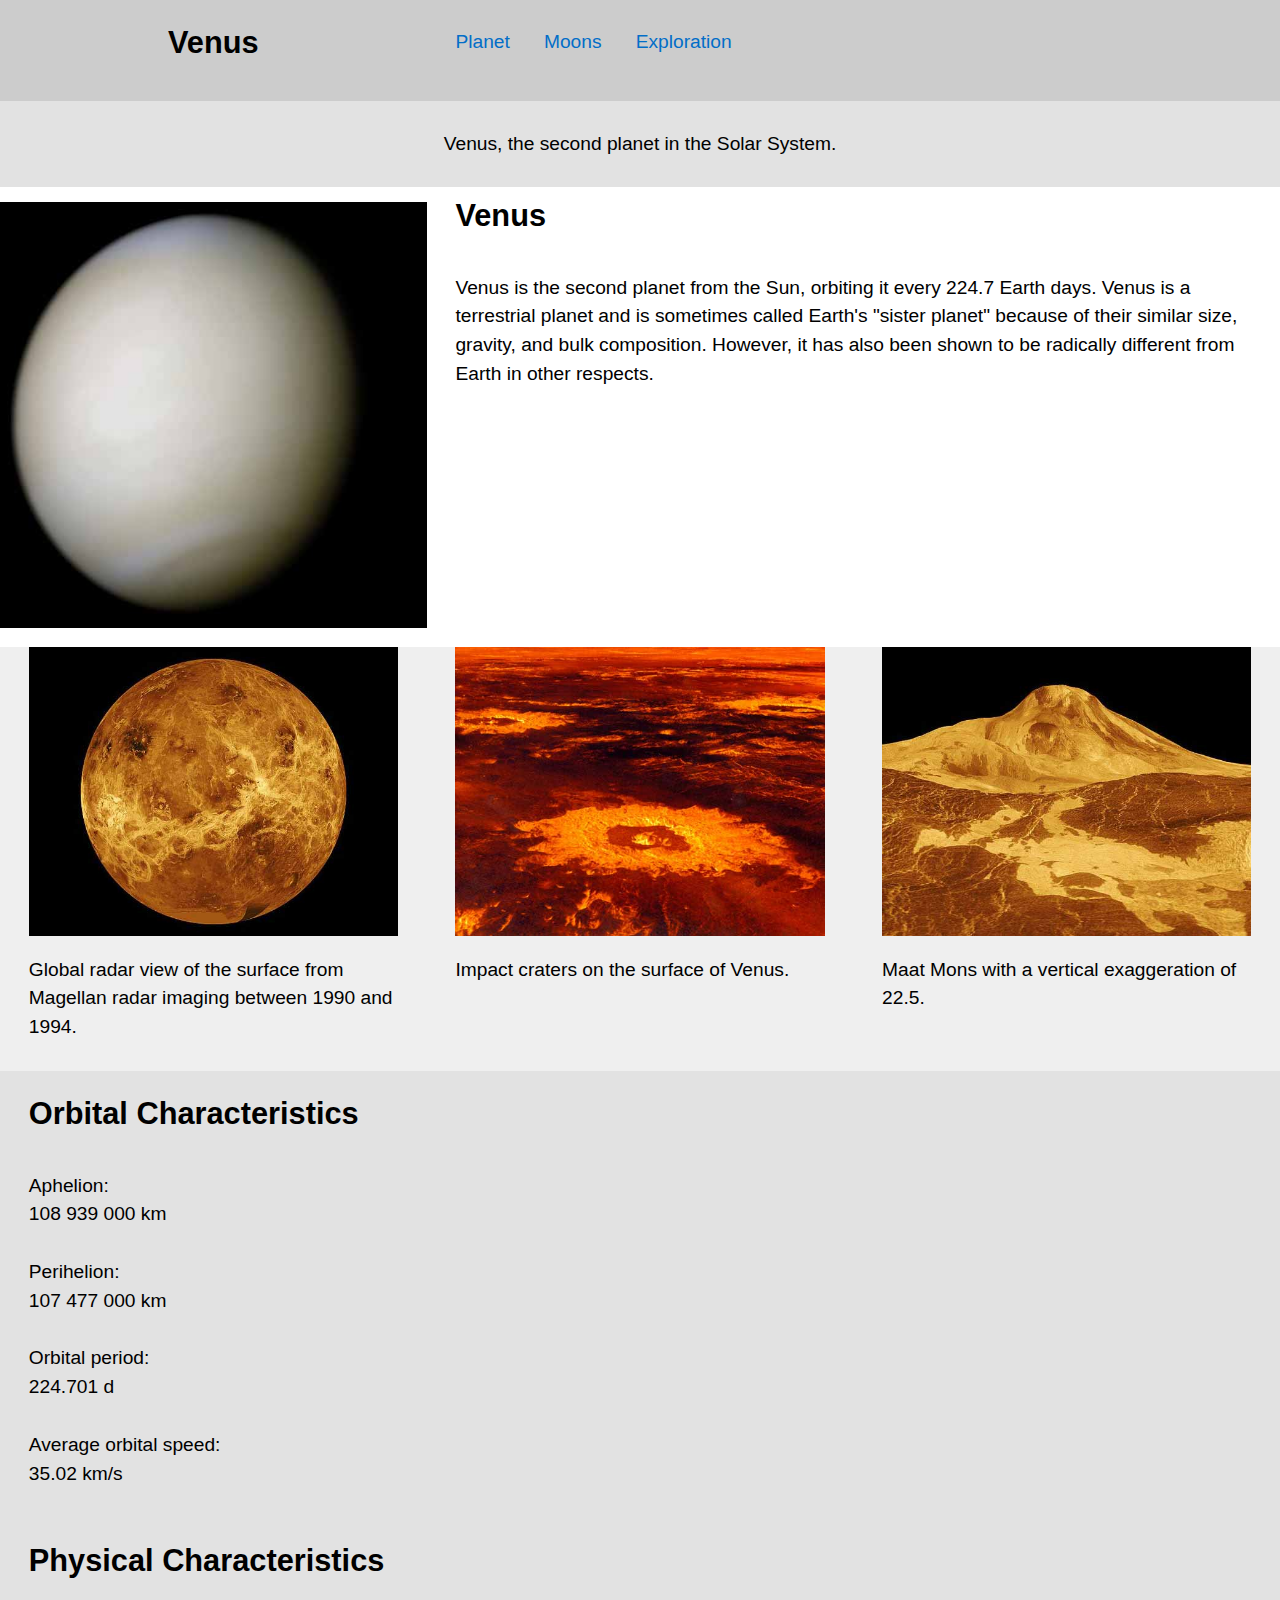
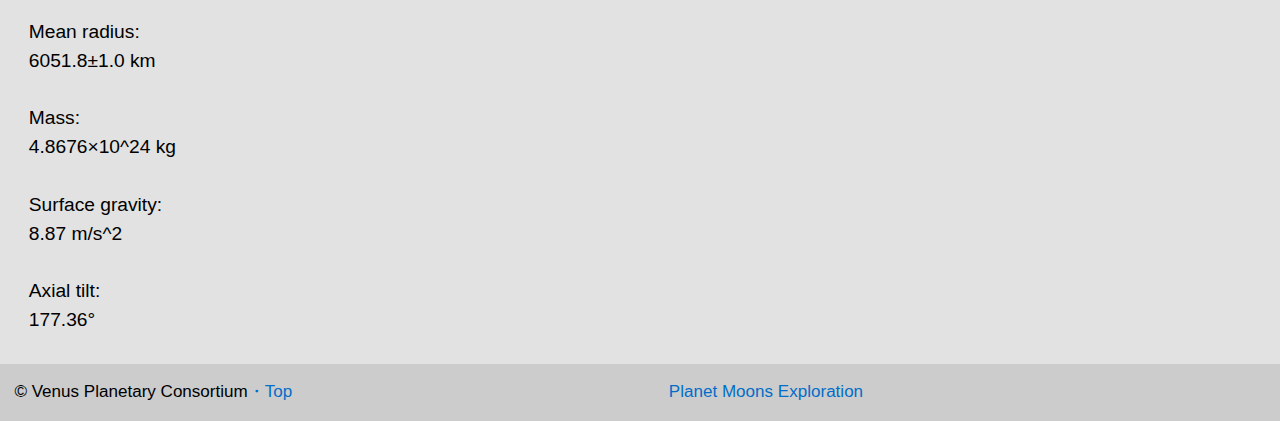
==== commit 54de7c24: "finished fixing errors from validation" ====
--- a/index.html
+++ b/index.html
@@ -87,7 +87,7 @@
     <div class="grid">
 
       <div class="unit xs-1 s-1 m-1-2 l-1 gutter">
-        <h3 class="pad-top-half">Orbital Characteristics</h3>
+        <h3 class="pad-top-half peta">Orbital Characteristics</h3>
 
       <dl>
         <dt>Aphelion:</dt>
@@ -103,7 +103,7 @@
 
 
       <div class="unit xs-1 s-1 m-1-2 l-1 gutter">
-        <h3>Physical Characteristics</h3>
+        <h3 class="pad-top-half peta">Physical Characteristics</h3>
 
         <dl>
           <dt>Mean radius:</dt>
--- a/css/typography.css
+++ b/css/typography.css
@@ -6,7 +6,7 @@
 
 
 a {
-  background-color: transparent; 
+  background-color: transparent;
 }
 
 sub, sup {
@@ -110,7 +110,7 @@
 
 h2, .peta {
   font-size: 1.6018rem;
-  line-height: 1.6232;
+  line-height: 1.3;
 }
 
 h3, .tera {
--- a/css/main.css
+++ b/css/main.css
@@ -112,9 +112,8 @@
 
 @media only screen and (min-width: 38em) {
 
-  header ol {
-    text-align: left;
-  }
-
+header ol {
+  text-align: left;
+}
 
 }
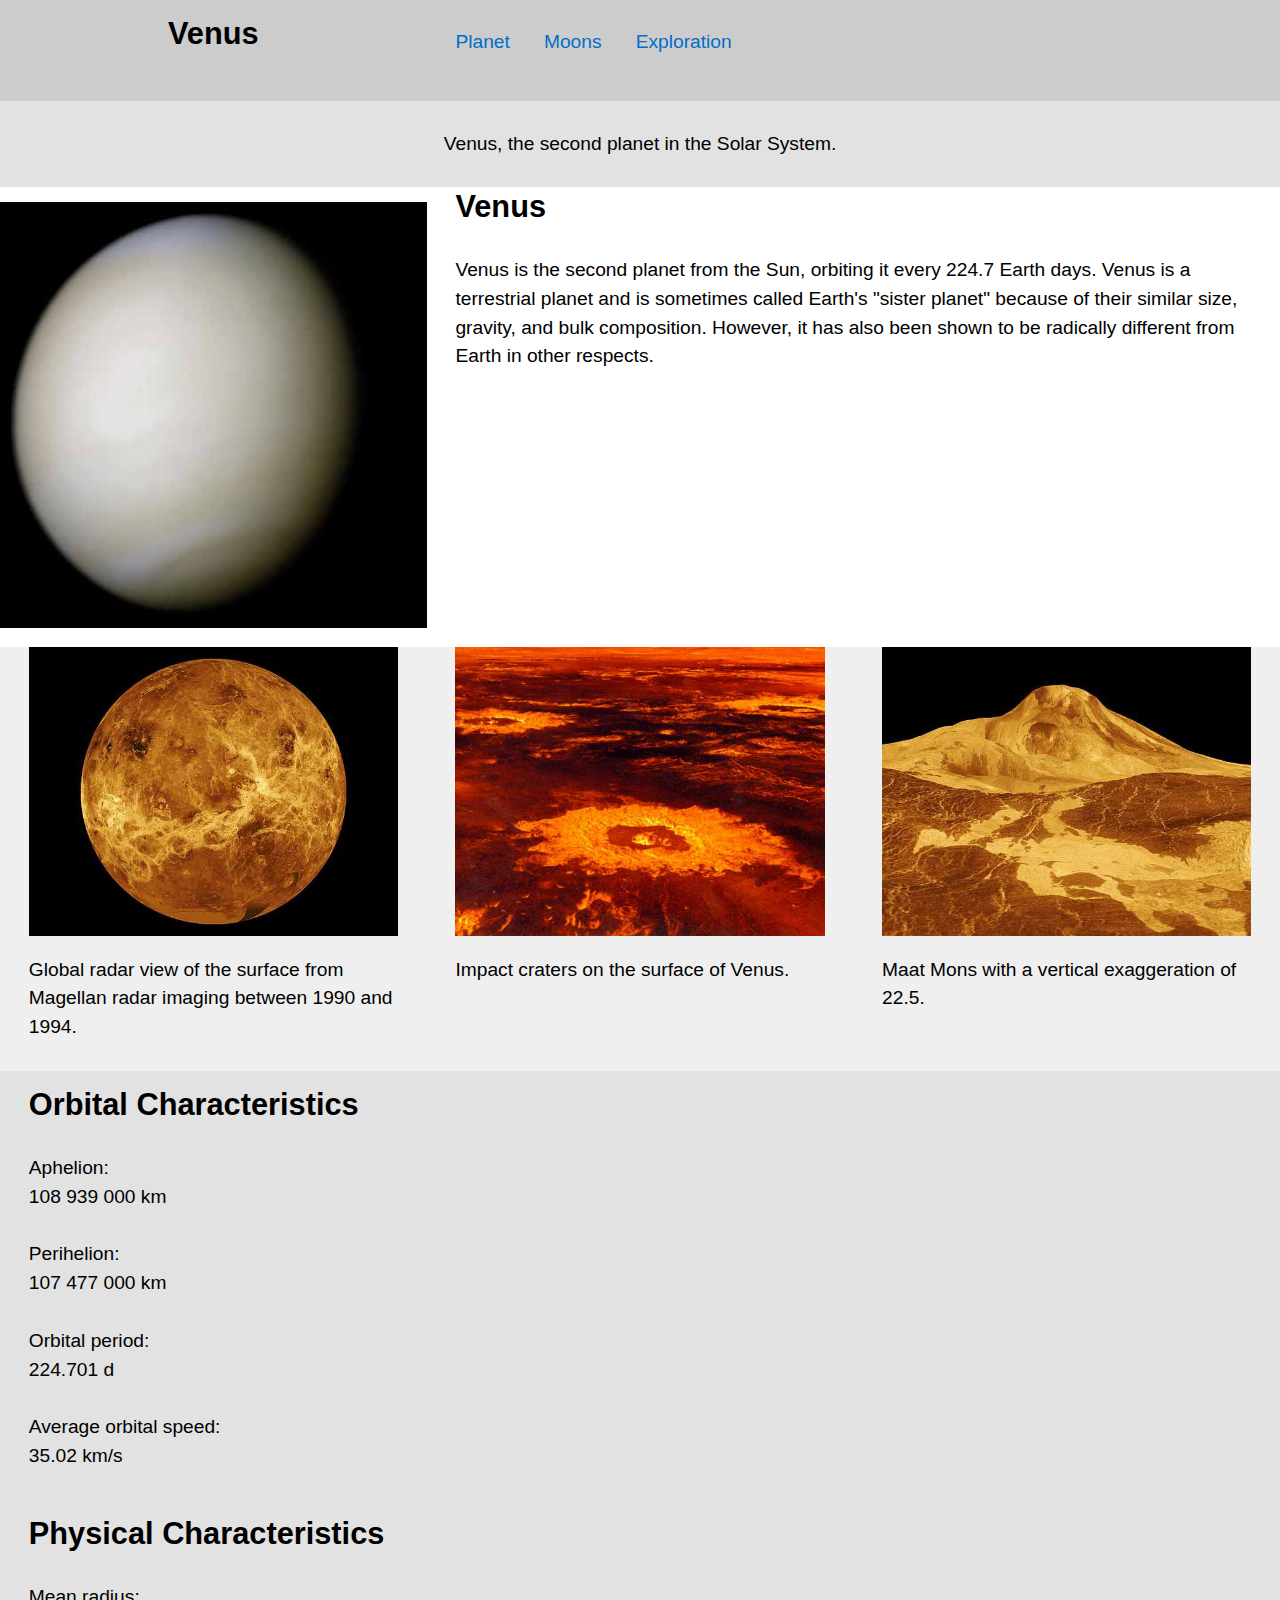
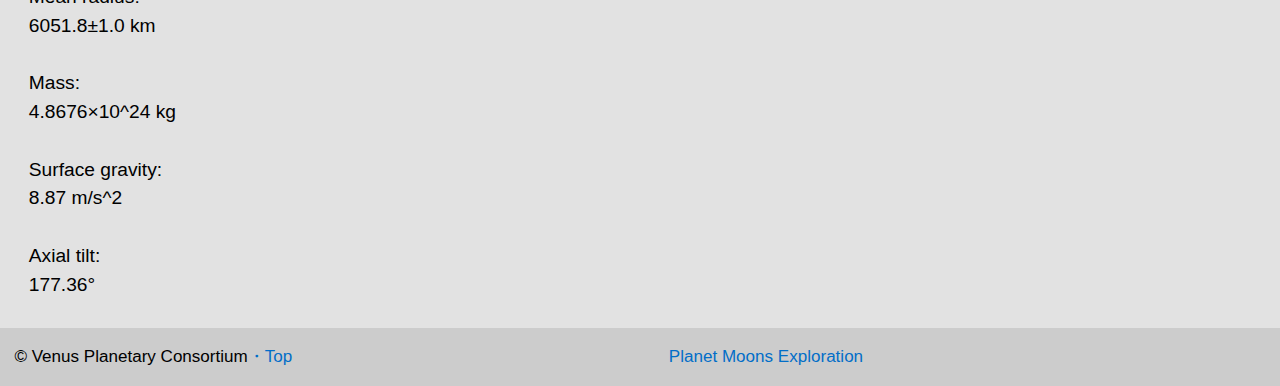
==== commit d5178c12: "fixed my "Probe" section" ====
--- a/index.html
+++ b/index.html
@@ -7,8 +7,8 @@
   <meta name="handheldfriendly" content="true">
   <meta name="mobileoptimized" content="240">
   <link href="css/modules.css" rel="stylesheet">
+  <link href="css/grid.css" rel="stylesheet">
   <link href="css/typography.css" rel="stylesheet">
-  <link href="css/grid.css" rel="stylesheet">
   <link href="css/main.css" rel="stylesheet">
 
 
--- a/css/typography.css
+++ b/css/typography.css
@@ -275,7 +275,7 @@
 
 h2, .peta {
   font-size: 1.6018rem;
-  line-height: 1.7480;
+  line-height: 1.4;
 }
 
 h3, .tera {
@@ -442,7 +442,7 @@
 
 h2, .peta {
   font-size: 1.6018rem;
-  line-height: 1.8729;
+  line-height: 1.3;
 }
 
 h3, .tera {
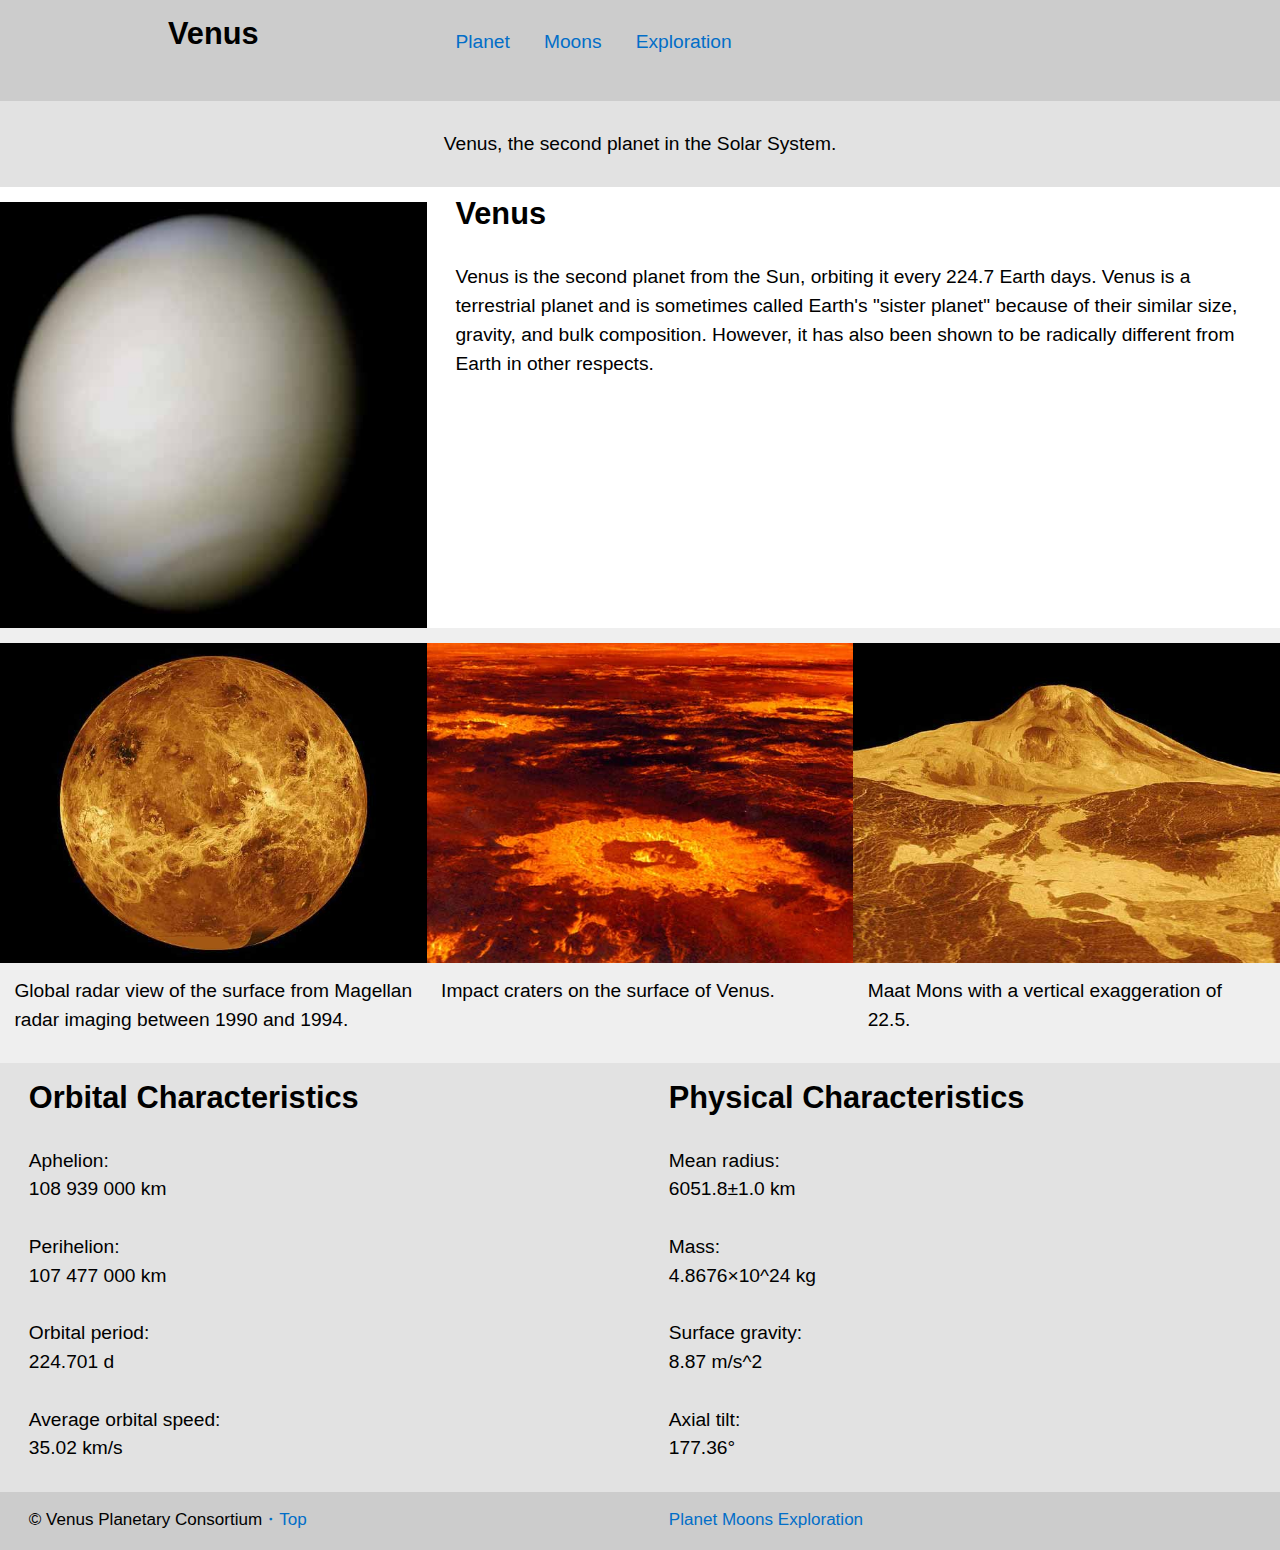
==== commit b4789f5a: "added embed containers on all images" ====
--- a/index.html
+++ b/index.html
@@ -51,33 +51,41 @@
     <div class="grid">
 
       <div class="unit xs-1 s-1 m-1-3 l-1-3 pad-top-half">
-        <img class="img-flex" src="images/venus.jpg" alt="">
+        <div class="embed embed--1by1">
+          <img class="embed__item" src="images/venus.jpg" alt="">
+        </div>
       </div>
 
       <div class="unit xs-1 s-1 m-2-3 l-2-3 gutter">
-        <h2>Venus</h2>
+        <h2 class="pad-top-quarter">Venus</h2>
         <p>Venus is the second planet from the Sun, orbiting it every 224.7 Earth days. Venus is a terrestrial planet and is sometimes called Earth's "sister planet" because of their similar size, gravity, and bulk composition. However, it has also been shown to be radically different from Earth in other respects.</p>
       </div>
 
     </div>
   </div>
 
-  <div class="three">
+  <div class="three pad-top-half">
     <div class="grid">
 
-      <div class="unit xs-1 s-1 m-1-3 l-1-3 gutter">
-        <img class="img-flex" src="images/venus-1.jpg" alt="">
-        <p>Global radar view of the surface from Magellan radar imaging between 1990 and 1994.</p>
+      <div class="unit xs-1 s-1 m-1-3 l-1-3">
+        <div class="embed embed--4by3">
+          <img class="embed__item" src="images/venus-1.jpg" alt="">
+        </div>
+        <p class="gutter-half pad-top-half">Global radar view of the surface from Magellan radar imaging between 1990 and 1994.</p>
       </div>
 
-      <div class="unit xs-1 s-1-2 m-1-3 l-1-3 gutter">
-        <img class="img-flex" src="images/venus-2.jpg" alt="">
-        <p>Impact craters on the surface of Venus.</p>
+      <div class="unit xs-1 s-1-2 m-1-3 l-1-3">
+        <div class="embed embed--4by3">
+          <img class="embed__item" src="images/venus-2.jpg" alt="">
+        </div>
+        <p class="gutter-half pad-top-half">Impact craters on the surface of Venus.</p>
       </div>
 
-      <div class="unit xs-1 s-1-2 m-1-3 l-1-3 gutter">
-        <img class="img-flex" src="images/venus-3.jpg" alt="">
-        <p>Maat Mons with a vertical exaggeration of 22.5.</p>
+      <div class="unit xs-1 s-1-2 m-1-3 l-1-3">
+        <div class="embed embed--4by3">
+          <img class="embed__item" src="images/venus-3.jpg" alt="">
+        </div>
+        <p class="gutter-half pad-top-half">Maat Mons with a vertical exaggeration of 22.5.</p>
       </div>
 
     </div>
@@ -86,7 +94,7 @@
   <div class="list">
     <div class="grid">
 
-      <div class="unit xs-1 s-1 m-1-2 l-1 gutter">
+      <div class="unit xs-1 s-1 m-1-2 l-1-2 gutter">
         <h3 class="pad-top-half peta">Orbital Characteristics</h3>
 
       <dl>
@@ -102,7 +110,7 @@
     </div>
 
 
-      <div class="unit xs-1 s-1 m-1-2 l-1 gutter">
+      <div class="unit xs-1 s-1 m-1-2 l-1-2 gutter">
         <h3 class="pad-top-half peta">Physical Characteristics</h3>
 
         <dl>
@@ -124,13 +132,13 @@
   <footer>
 
     <div class="navigat-two">
-      <div class="grid">
+      <div class="grid pad-top-half pad-bottom-half">
 
-        <div class="unit xs-1 s-1 m-1-2 l-1-2 milli island-1-2">
+        <div class="unit xs-1 s-1 m-1-2 l-1-2 gutter milli">
           <p class="list-group push-0">© Venus Planetary Consortium<a>・Top</a></p>
         </div>
 
-        <div class="unit xs-1 s-1 m-1-2 l-1-2 milli gutter island-half">
+        <div class="unit xs-1 s-1 m-1-2 l-1-2 milli gutter">
           <ol class="list-group list-group--inline push-0">
             <li><a href="index.html">Planet</a></li>
             <li><a href="moons.html">Moons</a></li>
--- a/css/main.css
+++ b/css/main.css
@@ -96,7 +96,7 @@
 }
 
 
-@media only screen and (min-width: 15em) {
+@media only screen and (min-width: 25em) {
 
 header h1 {
   text-align: center;
@@ -106,8 +106,14 @@
   text-align: center;
 }
 
-header ol {
+nav {
   text-align: center;
+}
+
+nav li {
+  display: inline-block;
+}
+
 }
 
 @media only screen and (min-width: 38em) {
@@ -116,4 +122,8 @@
   text-align: left;
 }
 
+nav {
+  text-align: left;
 }
+
+}
